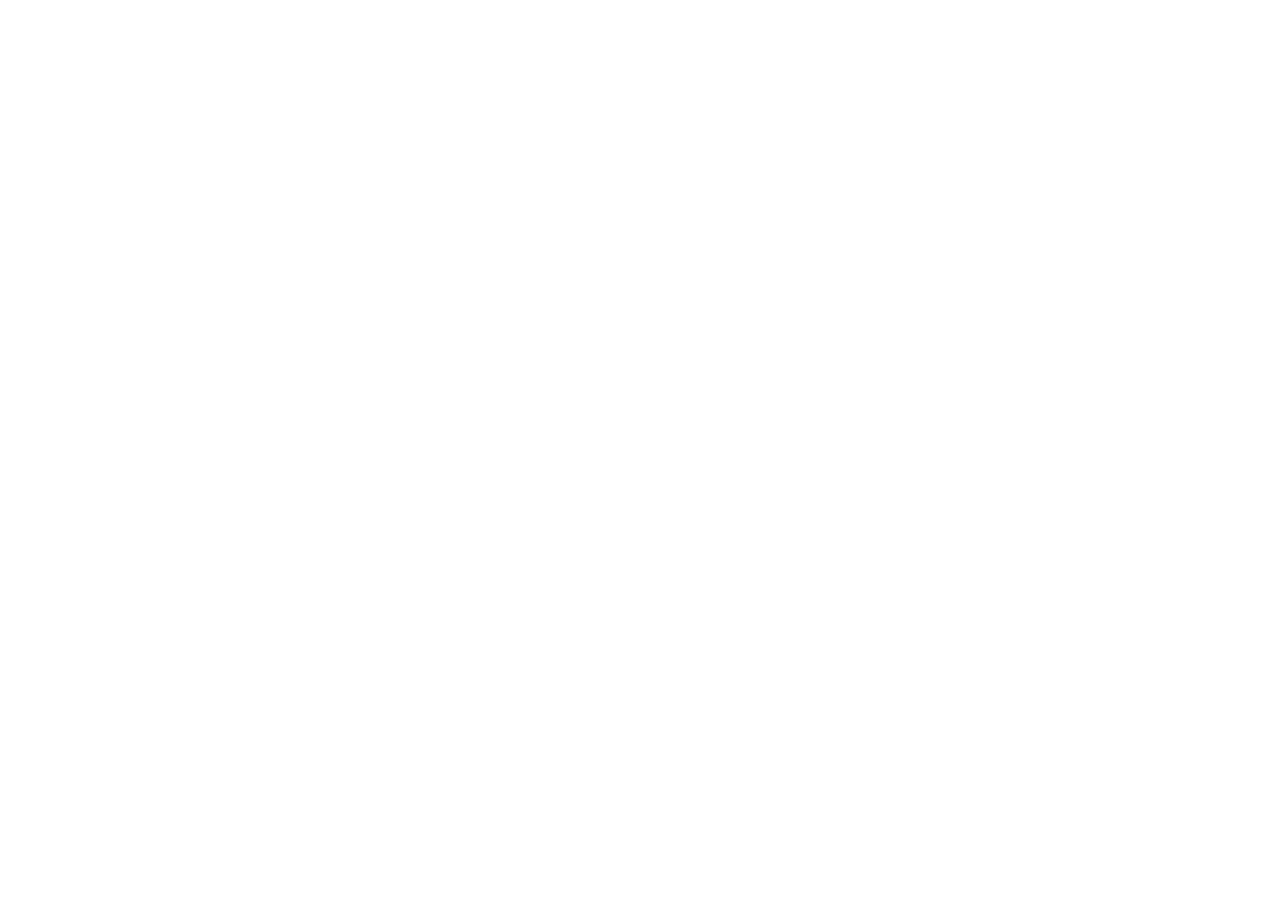
==== index.html @ 9e1faa11 "added index.html file" ====
<!DOCTYPE html>
<html lang="en">
<head>
    <meta charset="UTF-8">
    <meta name="viewport" content="width=device-width, initial-scale=1.0">
    <title>Document</title>
    
    <link rel="stylesheet" href="style.css">
</head>
<body>
    
</body>
</html>
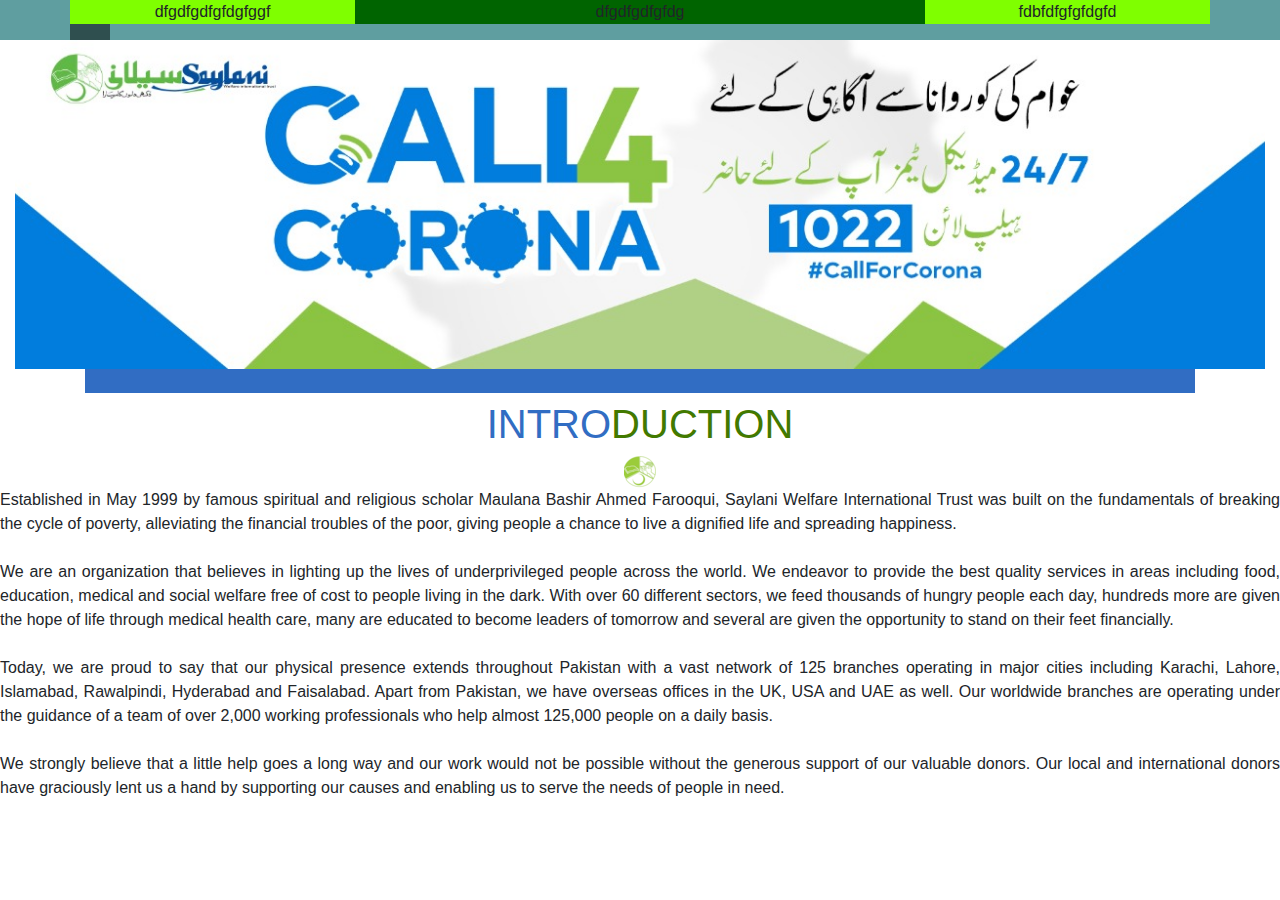
==== commit 749cd7fc: "added the slider and rest of the components" ====
--- a/index.html
+++ b/index.html
@@ -1,13 +1,101 @@
 <!DOCTYPE html>
 <html lang="en">
+
 <head>
     <meta charset="UTF-8">
     <meta name="viewport" content="width=device-width, initial-scale=1.0">
     <title>Document</title>
-    
+    <link rel="stylesheet" href="https://stackpath.bootstrapcdn.com/bootstrap/4.4.1/css/bootstrap.min.css"
+        integrity="sha384-Vkoo8x4CGsO3+Hhxv8T/Q5PaXtkKtu6ug5TOeNV6gBiFeWPGFN9MuhOf23Q9Ifjh" crossorigin="anonymous">
     <link rel="stylesheet" href="style.css">
 </head>
+
 <body>
-    
+    <header>
+        <div class="container">
+            <div class="row">
+                <div class="col-md-3">dfgdfgdfgfdgfggf</div>
+                <div class="col-md-6">dfgdfgdfgfdg</div>
+                <div class="col-md-3">fdbfdfgfgfdgfd</div>
+            </div>
+        </div>
+        <div class="container nav">
+            <nav>
+                <div class="logo"></div>
+                <ul></ul>
+            </nav>
+
+        </div>
+    </header>
+
+    <div class="container-fluid">
+        <img class="slider" src="images/slider/2020-07-041586253345.jpeg" alt="">
+    </div>
+    <div class="container">
+        <marquee behavior="" direction="left"> (News-1 Dated:15-06-2019) PIAICNext Phase Admission in Islamabad And
+            Faisalabad" . </marquee>
+    </div>
+    <div class="container-fluid" style=" background-color: white;">
+        <div class="row ">
+
+            <h1 class="intro">intro<span class="duction">duction</span></h1>
+            <div class="col-12 title-icon">
+                <img src="images/icon/favicon.png" alt="">
+            </div>
+            <div>
+              
+                    <p class="wow fadeInRightBig" style="text-align: justify; visibility: visible;">Established in May
+                        1999 by famous spiritual and religious scholar Maulana Bashir Ahmed Farooqui, Saylani
+                        Welfare International Trust was built on the fundamentals of breaking the cycle of poverty,
+                        alleviating the financial
+                        troubles of the poor, giving people a chance to live a dignified life and spreading happiness.
+                        <br>
+                        <br>
+                        We are an organization that believes in lighting up the lives of underprivileged people across
+                        the world. We
+                        endeavor to provide the best quality services in areas including food, education, medical and
+                        social welfare free
+                        of cost to people living in the dark. With over 60 different sectors, we feed thousands of
+                        hungry people each day,
+                        hundreds more are given the hope of life through medical health care, many are educated to
+                        become leaders of
+                        tomorrow and several are given the opportunity to stand on their feet financially.
+                        <br>
+                        <br>
+                        Today, we are proud to say that our physical presence extends throughout Pakistan with a vast
+                        network of 125
+                        branches operating in major cities including Karachi, Lahore, Islamabad, Rawalpindi, Hyderabad
+                        and
+                        Faisalabad. Apart from Pakistan, we have overseas offices in the UK, USA and UAE as well. Our
+                        worldwide
+                        branches are operating under the guidance of a team of over 2,000 working professionals who help
+                        almost
+                        125,000 people on a daily basis.
+                        <br>
+                        <br>
+                        We strongly believe that a little help goes a long way and our work would not be possible
+                        without the generous
+                        support of our valuable donors. Our local and international donors have graciously lent us a
+                        hand by supporting
+                        our causes and enabling us to serve the needs of people in need.
+
+                    </p>
+            </div>
+        </div>
+    </div>
+    <div class="container-fluid">
+        <div class="row">
+            <div class="col-xs-12 col-sm-6 col-md-3 "></div>
+        </div>
+    </div>
+    <div class="container"></div>
+    <div class="container"></div>
+    <div class="container"></div>
+    <footer>
+        <div class="container"></div>
+        <div class="container"></div>
+    </footer>
+
 </body>
+
 </html>--- a/style.css
+++ b/style.css
@@ -0,0 +1,62 @@
+
+*{
+    text-align: center;
+}
+header{
+    background-color: cadetblue;
+}
+
+
+
+.col-md-3{
+    background-color: chartreuse;
+}
+.col-md-6{
+    background-color: darkgreen;
+}
+nav{
+    background-color: darkslategray;
+}
+
+.slider{
+    width: 100%;
+    height: 100%;
+}
+marquee{
+    background-color: #316DC3;
+}
+
+.intro{
+text-transform: uppercase; 
+color: #316DC3;
+text-align: center;
+
+width: 100%;
+
+}
+.duction{
+color:#427900 !important;
+
+}
+
+
+
+
+::selection {
+    background: #333333;
+    color: #fff;
+    text-shadow: none;
+}
+
+.title-icon::before {
+    content: "";
+    height: 2px;
+    position: absolute;
+    right: 10px;
+    top: 30px;
+   
+    
+    
+
+
+}
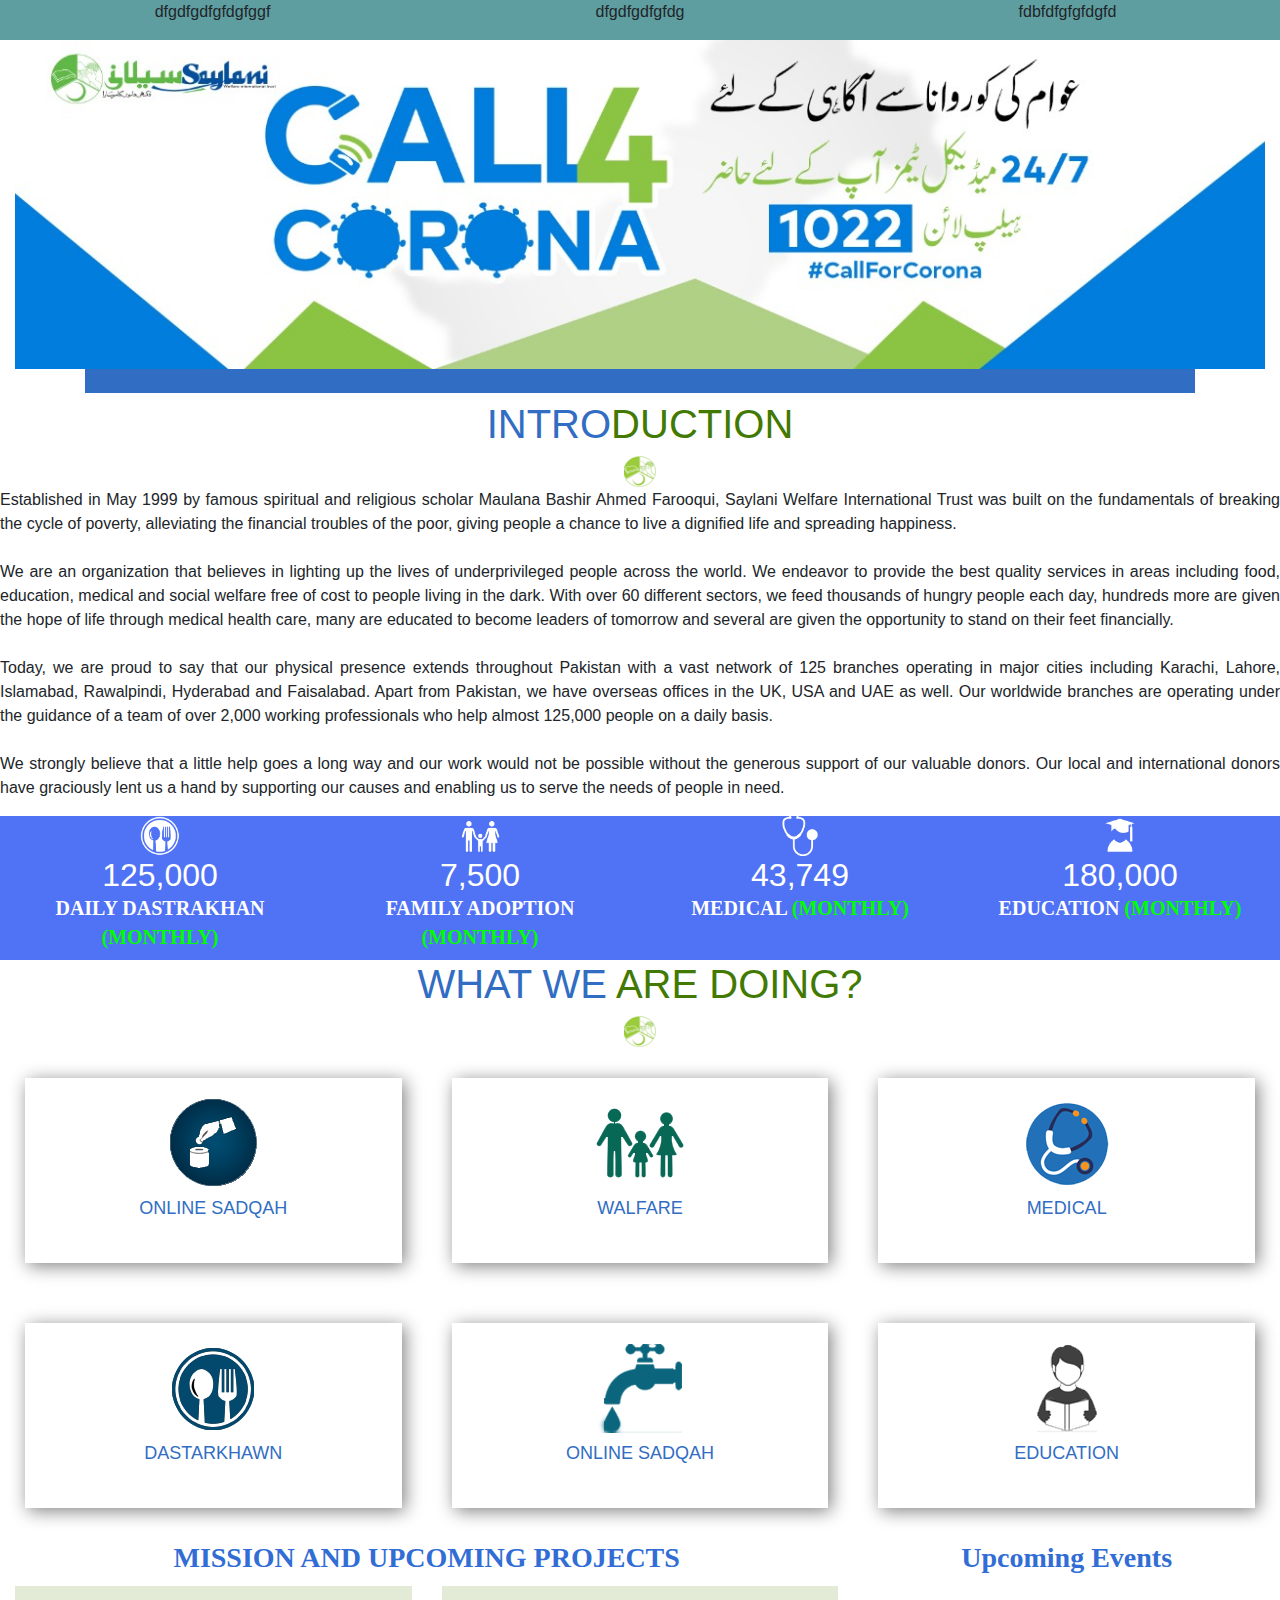
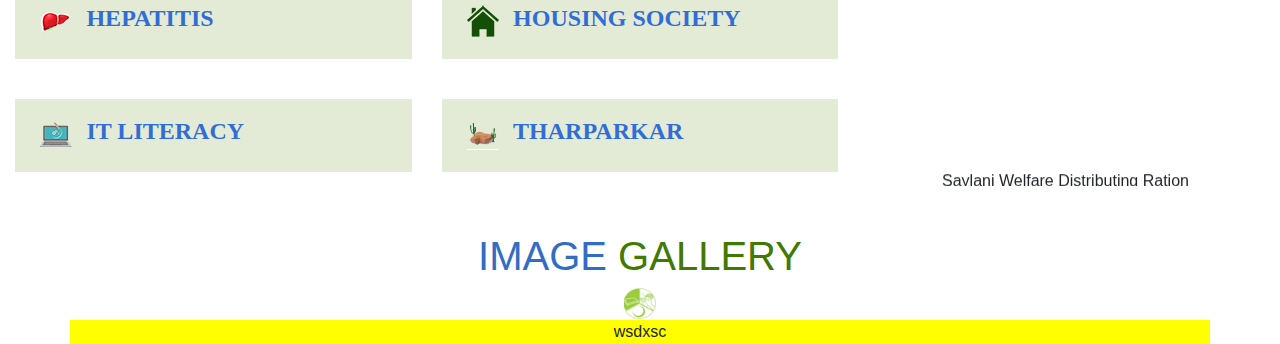
==== commit 2c6f2b80: "upgraded page" ====
--- a/index.html
+++ b/index.html
@@ -43,54 +43,233 @@
                 <img src="images/icon/favicon.png" alt="">
             </div>
             <div>
-              
-                    <p class="wow fadeInRightBig" style="text-align: justify; visibility: visible;">Established in May
-                        1999 by famous spiritual and religious scholar Maulana Bashir Ahmed Farooqui, Saylani
-                        Welfare International Trust was built on the fundamentals of breaking the cycle of poverty,
-                        alleviating the financial
-                        troubles of the poor, giving people a chance to live a dignified life and spreading happiness.
-                        <br>
-                        <br>
-                        We are an organization that believes in lighting up the lives of underprivileged people across
-                        the world. We
-                        endeavor to provide the best quality services in areas including food, education, medical and
-                        social welfare free
-                        of cost to people living in the dark. With over 60 different sectors, we feed thousands of
-                        hungry people each day,
-                        hundreds more are given the hope of life through medical health care, many are educated to
-                        become leaders of
-                        tomorrow and several are given the opportunity to stand on their feet financially.
-                        <br>
-                        <br>
-                        Today, we are proud to say that our physical presence extends throughout Pakistan with a vast
-                        network of 125
-                        branches operating in major cities including Karachi, Lahore, Islamabad, Rawalpindi, Hyderabad
-                        and
-                        Faisalabad. Apart from Pakistan, we have overseas offices in the UK, USA and UAE as well. Our
-                        worldwide
-                        branches are operating under the guidance of a team of over 2,000 working professionals who help
-                        almost
-                        125,000 people on a daily basis.
-                        <br>
-                        <br>
-                        We strongly believe that a little help goes a long way and our work would not be possible
-                        without the generous
-                        support of our valuable donors. Our local and international donors have graciously lent us a
-                        hand by supporting
-                        our causes and enabling us to serve the needs of people in need.
-
-                    </p>
-            </div>
-        </div>
-    </div>
+
+                <p class="wow fadeInRightBig" style="text-align: justify; visibility: visible;">Established in May
+                    1999 by famous spiritual and religious scholar Maulana Bashir Ahmed Farooqui, Saylani
+                    Welfare International Trust was built on the fundamentals of breaking the cycle of poverty,
+                    alleviating the financial
+                    troubles of the poor, giving people a chance to live a dignified life and spreading happiness.
+                    <br>
+                    <br>
+                    We are an organization that believes in lighting up the lives of underprivileged people across
+                    the world. We
+                    endeavor to provide the best quality services in areas including food, education, medical and
+                    social welfare free
+                    of cost to people living in the dark. With over 60 different sectors, we feed thousands of
+                    hungry people each day,
+                    hundreds more are given the hope of life through medical health care, many are educated to
+                    become leaders of
+                    tomorrow and several are given the opportunity to stand on their feet financially.
+                    <br>
+                    <br>
+                    Today, we are proud to say that our physical presence extends throughout Pakistan with a vast
+                    network of 125
+                    branches operating in major cities including Karachi, Lahore, Islamabad, Rawalpindi, Hyderabad
+                    and
+                    Faisalabad. Apart from Pakistan, we have overseas offices in the UK, USA and UAE as well. Our
+                    worldwide
+                    branches are operating under the guidance of a team of over 2,000 working professionals who help
+                    almost
+                    125,000 people on a daily basis.
+                    <br>
+                    <br>
+                    We strongly believe that a little help goes a long way and our work would not be possible
+                    without the generous
+                    support of our valuable donors. Our local and international donors have graciously lent us a
+                    hand by supporting
+                    our causes and enabling us to serve the needs of people in need.
+
+                </p>
+            </div>
+        </div>
+    </div>
+    <div class="container-fluid services">
+
+        <div class="row">
+
+            <div class="col-xs-12 col-sm-6 col-md-3 ">
+                <div>
+                    <img src="images/icon/icon_food_png.png" style="height: 40px;">
+                    <h2 class=" text-white mt-0 mb-0">125,000</h2>
+                    <h5 class="text-white text-uppercase font-weight-600">Daily Dastrakhan<span
+                            class="text-themeout-colored font-weight-600">
+                            <font color="#00FF00">(Monthly)</font>
+                        </span></h5>
+                </div>
+            </div>
+            <div class="col-xs-12 col-sm-6 col-md-3 ">
+                <div>
+                    <img src="images/icon/icon_family_png.png" style="height: 40px;">
+                    <h2 class="text-white font-42 font-weight-500 mt-0 mb-0 ">7,500</h2>
+                    <h5 class="text-white text-uppercase font-weight-600">Family Adoption<span
+                            class="text-themeout-colored font-weight-600">
+                            <font color="#00FF00">(Monthly)</font>
+                        </span></h5>
+                </div>
+            </div>
+
+            <div class="col-xs-12 col-sm-6 col-md-3 ">
+                <div>
+                    <img src="images/icon/icon_medical_png.png" style="height: 40px;">
+                    <h2 class="text-white font-42 font-weight-500 mt-0 mb-0">43,749</h2>
+                    <h5 class="text-white text-uppercase font-weight-600">Medical<span class="font-weight-600">
+                            <font color="#00FF00">(Monthly)</font>
+                        </span></h5>
+                </div>
+            </div>
+            <div class="col-xs-12 col-sm-6 col-md-3 ">
+                <div>
+                    <img src="images/icon/icon_education_png.png" style="height: 40px;">
+                    <h2 class="text-white font-42 font-weight-500 mt-0 mb-0">180,000</h2>
+                    <h5 class="text-white text-uppercase font-weight-600">Education <span class="font-weight-600">
+                            <font color="#00FF00">(Monthly)</font>
+                        </span></h5>
+                </div>
+            </div>
+        </div>
+    </div>
+
+    <div class="container-fluid ">
+        <div class="row ">
+            <div class="col-md-12 col-md-offset-1">
+                <h1 class="intro">what we<span class="duction"> are doing?</span></h1>
+                <div class="col-12 title-icon">
+                    <img src="images/icon/favicon.png" alt="">
+                </div>
+            </div>
+        </div>
+
+        <div class="section-content">
+            <div class="row ">
+                <div class="col-xs-12 col-sm-6 col-md-4 col-lg-4 ">
+                    <div class="cards ">
+                        <img src="images/icon/onlinesadqah.png" alt="">
+                        <h1 class=" text-uppercase font-weight-500 ">online sadqah</h1>
+                    </div>
+                </div>
+                <div class="col-xs-12 col-sm-6 col-md-4 col-lg-4 ">
+                    <div class="cards ">
+                        <img src="images/icon/welfare.png" alt="">
+                        <h1 class=" text-uppercase font-weight-500 ">walfare</h1>
+                    </div>
+                </div>
+                <div class="col-xs-12 col-sm-6 col-md-4 col-lg-4 ">
+                    <div class="cards ">
+                        <img src="images/icon/medical.png" alt="">
+                        <h1 class=" text-uppercase font-weight-500 ">medical</h1>
+                    </div>
+                </div>
+                <div class="col-xs-12 col-sm-6 col-md-4 col-lg-4 ">
+                    <div class="cards ">
+                        <img src="images/icon/Dastarkhwan.png" alt="">
+                        <h1 class=" text-uppercase font-weight-500 ">dastarkhawn</h1>
+                    </div>
+                </div>
+                <div class="col-xs-12 col-sm-6 col-md-4 col-lg-4 ">
+                    <div class="cards ">
+                        <img src="images/icon/ROPLANT.png" alt="">
+                        <h1 class=" text-uppercase font-weight-500 ">online sadqah</h1>
+                    </div>
+                </div>
+                <div class="col-xs-12 col-sm-6 col-md-4 col-lg-4 ">
+                    <div class="cards ">
+                        <img src="images/icon/education.png" alt="">
+                        <h1 class=" text-uppercase font-weight-500 ">education</h1>
+                    </div>
+                </div>
+
+            </div>
+        </div>
+
+
+
+    </div>
+
     <div class="container-fluid">
         <div class="row">
-            <div class="col-xs-12 col-sm-6 col-md-3 "></div>
-        </div>
-    </div>
-    <div class="container"></div>
-    <div class="container"></div>
-    <div class="container"></div>
+            <div class="col-md-8">
+                <h3 class="line-bottom mt-0">MISSION AND UPCOMING PROJECTS</h3>
+                <div class="row">
+                    <div class="col-xs-12 col-sm-6 col-md-6 ">
+                        <div class="mission">
+                            <a href="#">
+                                <img src="images/icon/Hepatitis.png" alt=""></a>
+                            <div class="media">
+                                <h4>Hepatitis</h4>
+                            </div>
+                        </div>
+                    </div>
+                    <div class="col-xs-12 col-sm-6 col-md-6 ">
+                        <div class="mission">
+
+                            <a href="#">
+                                <img src="images/icon/housing.png" alt=""></a>
+                            <div class="media">
+                                <h4>housing Society</h4>
+                            </div>
+
+
+                        </div>
+                    </div>
+                    <div class="col-xs-12 col-sm-6 col-md-6 ">
+
+                        <div class="mission">
+                            <a href="#">
+                                <img src="images/icon/IT.png" alt=""></a>
+                            <div class="media">
+                                <h4>it literacy</h4>
+                            </div>
+
+                        </div>
+                    </div>
+                    <div class="col-xs-12 col-sm-6 col-md-6 ">
+                        <div class="mission">
+                            <a href="#">
+                                <img src="images/icon/tharparkar.png" alt=""></a>
+                            <div class="media">
+                                <h4>tharparkar</h4>
+                            </div>
+
+                        </div>
+                    </div>
+                </div>
+            </div>
+            <div class="col-md-4 event">
+                <h3 class="line-bottom mt-0">Upcoming Events</h3>
+                <p>
+                    <marquee direction="up" width="250" height="200" scrollamount="2">
+                        Saylani Welfare Distributing Ration &amp; Clothes to affected people of Balochistan More Details
+                        <br><br>
+                        Entry Test Accouncement (Graphic Designing &amp; Video Editing/Animation Course) On Sunday 3rd
+                        March 2019 @ 11:00Am Vanue: 4rh Floor, Saylani Welfare International Trust HeadOffice
+                        Bahadurabad .More Details< <br><br>
+                            Dr Jamil Ahmed (Additional Inspector General of Police) &amp; Atiqmir Visit Saylani Welfare
+                            International Trust, Saylani Mass I.T. Training .More Details <br><br>
+                            PIAIC Entrance Exam Merit Ranking List Announced.More Details <br><br> President of Pakistan
+                            (Dr. Arif Alvi) Visited Saylani Welfare International Trust HeadOffice Karachi.More Details
+                    </marquee>
+                </p>
+
+            </div>
+        </div>
+    </div>
+    <div class="container">
+<div class="row">
+    <h1 class="intro">image<span class="duction"> gallery</span></h1>
+    <div class="col-12 title-icon">
+        <img src="images/icon/favicon.png" alt="">
+    </div>
+
+</div>
+<div class="row">
+    <div class="col-md-12 gallery" >wsdxsc</div>
+    <div class="col-md-12 gallery"></div>
+    <div class="col-md-12 gallery"></div>
+    <div class="col-md-12 gallery"></div>
+    <div class="col-md-12 gallery"></div>
+</div>
+
+    </div>
     <footer>
         <div class="container"></div>
         <div class="container"></div>
--- a/style.css
+++ b/style.css
@@ -1,19 +1,27 @@
 
 *{
     text-align: center;
+    margin: 0px;
+    padding: 0px;
 }
 header{
     background-color: cadetblue;
 }
 
+h3, h4, h5, h6, .h3, .h4, .h5, .h6 {
+    /* font-family: 'Playfair Display', serif; */
+    font-family: 'Merriweather', serif;
+    font-weight: 600;
+    line-height: 1.42857143;
+    color: #316DD5;
+}
 
-
-.col-md-3{
+/* .col-md-3{
     background-color: chartreuse;
 }
 .col-md-6{
     background-color: darkgreen;
-}
+} */
 nav{
     background-color: darkslategray;
 }
@@ -60,3 +68,68 @@
 
 
 }
+
+.services{
+background-color: rgba(36, 79, 242, 0.8) !important;
+
+}
+
+.cards {
+
+  
+    height: 185px;
+    padding: 0px 15px;
+    margin: 30px 10px 30px;
+    box-shadow: 3px 3px 17px gray;
+
+
+}
+.cards img{
+    margin-top: 20px;
+}
+.cards h1{
+    margin-top: 10px;
+   color: #316DC3;
+   font-size: 18px;
+   font-family: Arial, Helvetica, sans-serif;
+}
+section{
+    margin: 50px;
+    text-align: center;
+width: 100%;
+}
+.mission{
+    text-align: left;
+    margin: 0px 0px 40px;
+    background-color: rgb(227, 235, 215);
+    height: 73px;
+    padding: 15px 15px;
+}
+.mission a{
+margin: 0px 10px 100px;
+padding: 0px 0px 10px;
+}
+.event{
+text-align: left;
+    
+    background-color: white !important;
+    height: 294px;
+    padding: 0px 15px;
+}
+.event marquee{
+    background-color: white !important;
+    text-align: left;
+}
+.media{
+    display: inline;
+}
+.media h4{
+    display: inline;
+    text-transform: uppercase;
+}
+.gallery{
+    width: 20%;
+    height: 100%;
+    background-color: yellow;
+    
+}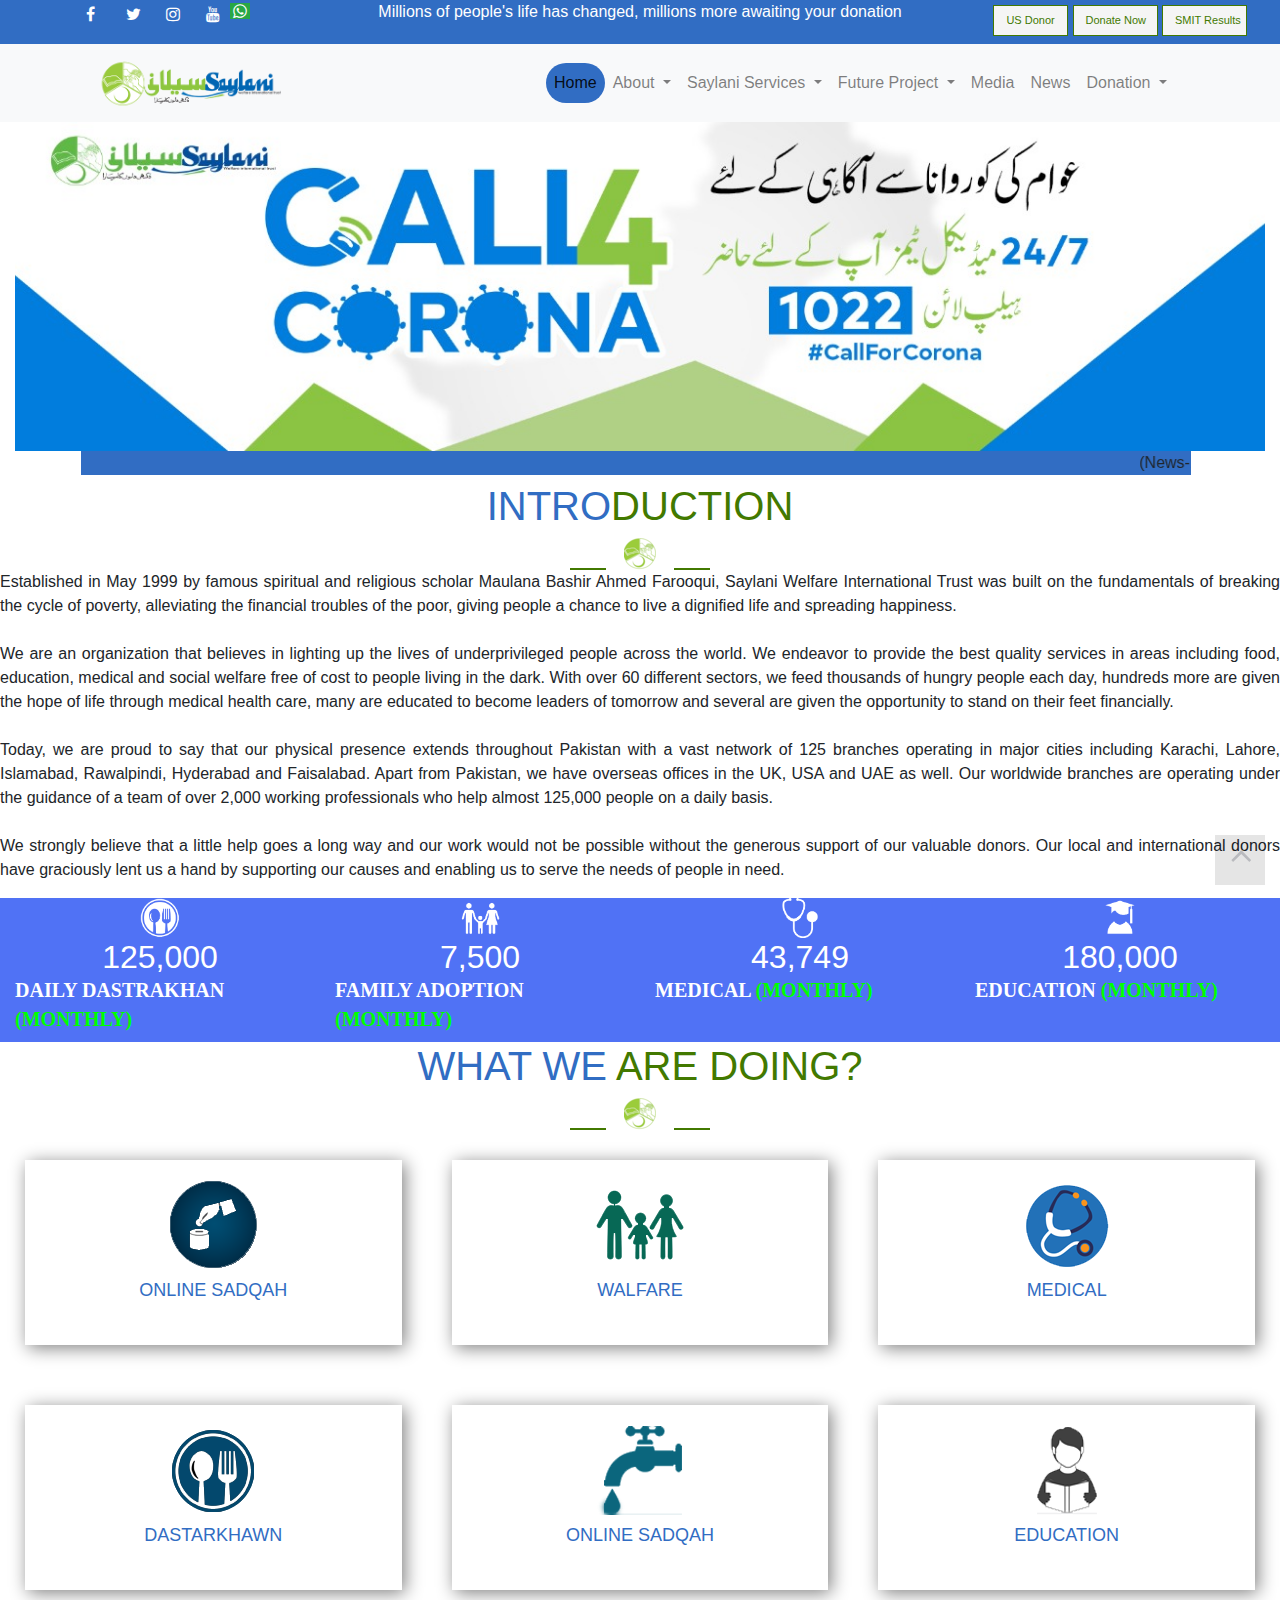
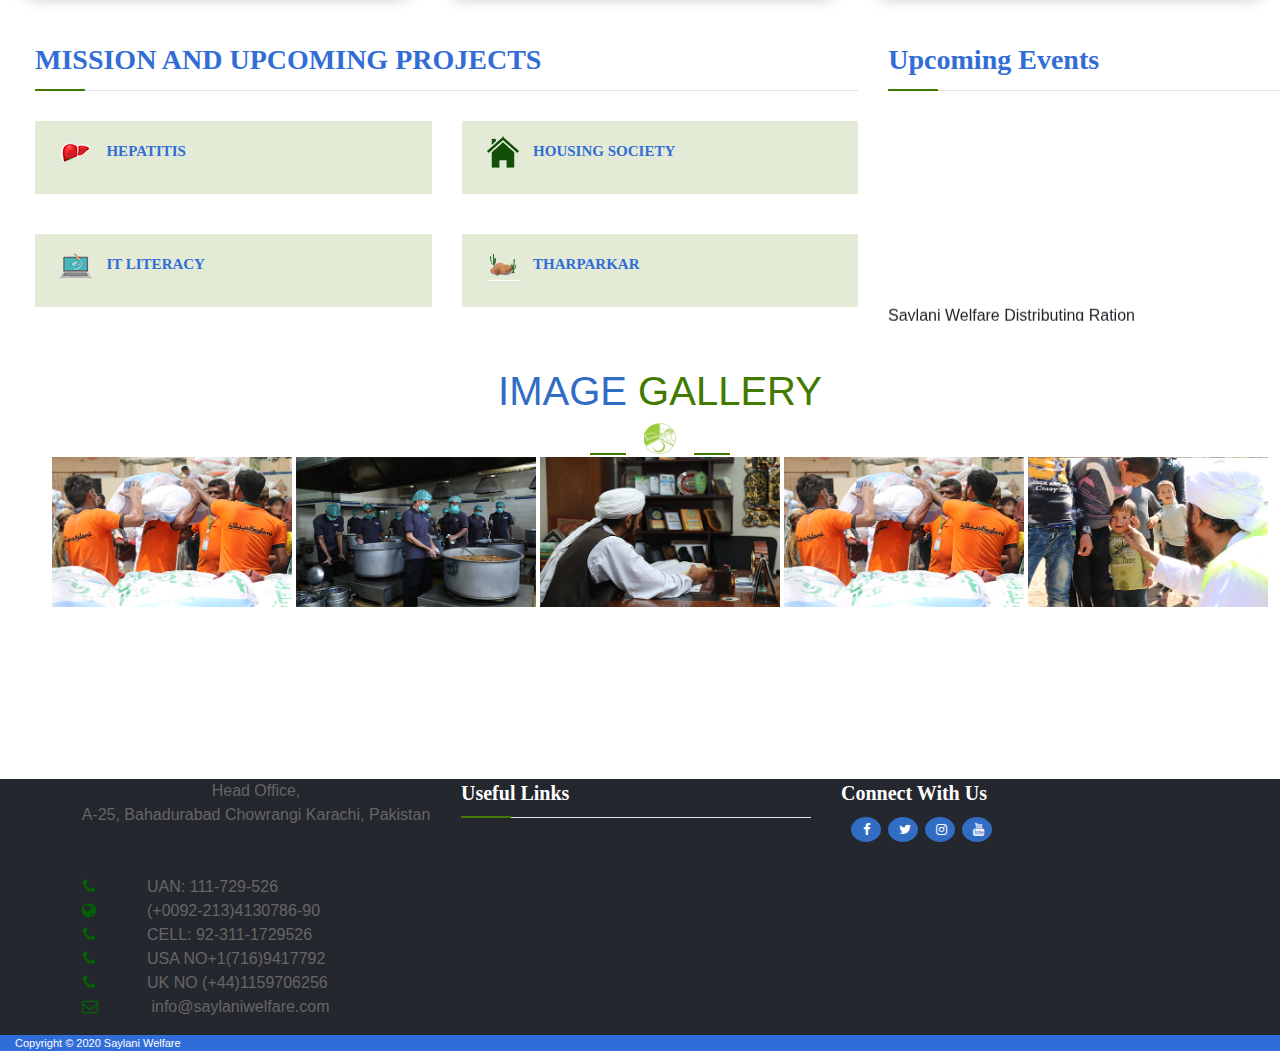
==== commit ef727040: "completed site" ====
--- a/index.html
+++ b/index.html
@@ -7,24 +7,197 @@
     <title>Document</title>
     <link rel="stylesheet" href="https://stackpath.bootstrapcdn.com/bootstrap/4.4.1/css/bootstrap.min.css"
         integrity="sha384-Vkoo8x4CGsO3+Hhxv8T/Q5PaXtkKtu6ug5TOeNV6gBiFeWPGFN9MuhOf23Q9Ifjh" crossorigin="anonymous">
+
+    <link rel="stylesheet" href="https://cdnjs.cloudflare.com/ajax/libs/font-awesome/4.7.0/css/font-awesome.min.css">
     <link rel="stylesheet" href="style.css">
 </head>
 
 <body>
     <header>
-        <div class="container">
-            <div class="row">
-                <div class="col-md-3">dfgdfgdfgfdgfggf</div>
-                <div class="col-md-6">dfgdfgdfgfdg</div>
-                <div class="col-md-3">fdbfdfgfgfdgfd</div>
-            </div>
-        </div>
-        <div class="container nav">
-            <nav>
-                <div class="logo"></div>
-                <ul></ul>
-            </nav>
-
+        <div class="header_top sm-text-center">
+            <div class="container-fluid">
+                <div class="row">
+                    <div class="col-md-3  wid">
+                        <div class="widget no-border m-0">
+                            <ul class="hd">
+                                <li><a href="#" class="fa fa-facebook" target="_blank"></a></li>
+                                <li><a href="#" class="fa fa-twitter" target="_blank"></a></li>
+                                <li><a href="#" class="fa fa-instagram" target="_blank"></a></li>
+                                <li><a href="#" class="fa fa-youtube" target="_blank"></a></li>
+                                <li><a href="#" class="fa fa-whatsapp" target="_blank"></a></li>
+                            </ul>
+                        </div>
+                    </div>
+                    <div class="col-md-6 wid">
+                        <span style="color: white;"> Millions of people's life has changed, millions more awaiting your
+                            donation</span>
+
+                    </div>
+                    <div class="col-md-3 wid">
+                        <div class="mt-sm-10 mb-sm-10 no-border m-0">
+                            <button type="button" class="btn btn-outline-successs btns">US Donor</button>
+                            <button type="button" class="btn btn-outline-successs">Donate Now</button>
+                            <button type="button" class="btn btn-outline-successs">SMIT Results</button>
+
+                        </div>
+                    </div>
+                </div>
+            </div>
+        </div>
+        <div class="header_bottom">
+
+
+            <div class="container">
+
+                <nav class="navbar navbar-expand-lg navbar-light bg-light">
+                    <a class="navbar-brand" href="#"><img src="images/gallery/Saylani-logo.png" alt=""></a>
+
+                    <button class="navbar-toggler" type="button" data-toggle="collapse"
+                        data-target="#navbarSupportedContent" aria-controls="navbarSupportedContent"
+                        aria-expanded="false" aria-label="Toggle navigation">
+                        <span class="navbar-toggler-icon"></span>
+                    </button>
+
+                    <div class="collapse navbar-collapse manuopt" id="navbarSupportedContent">
+                        <ul class="navbar-nav manu-bar ">
+                            <li class="nav-item active">
+                                <a class="nav-link" href="#">Home</span></a>
+                            </li>
+                            <li class="nav-item">
+                                <a class="nav-link dropdown-toggle" href="#" id="navbarDropdown" role="button"
+                                    data-toggle="dropdown" aria-haspopup="true" aria-expanded="false">
+                                    About
+                                </a>
+                                <div class="sub-manu-1">
+                                    <ul>
+                                        <li><a class="dropdown-item" href="#">Introduction</a></li>
+                                        <li><a class="dropdown-item" href="#">Chairman Message</a></li>
+                                        <li><a class="dropdown-item" href="#">Saylani Annaul Report</a></li>
+                                    </ul>
+
+                                </div>
+                            </li>
+                            <li class="nav-item">
+
+                                <a class="nav-link dropdown-toggle" href="#" id="navbarDropdown" role="button"
+                                    data-toggle="dropdown" aria-haspopup="true" aria-expanded="false">
+                                    Saylani Services
+                                </a>
+                                <div class="sub-manu-1">
+                                    <ul>
+                                        <li class="hoverthis"><a class="dropdown-item " href="#">Education<i
+                                                    class="fa fa-angle-right"></i></a>
+                                            <div class="sub-manu-l2">
+                                                <ul>
+                                                    <li class="hoverthis3"><a class="dropdown-item " href="#">Saylani
+                                                            Mass Training<i class="fa fa-angle-right"></i></a>
+                                                        <div class="sub-manu-l3">
+                                                            <ul>
+                                                                <li><a class="dropdown-item " href="#">SMIT Programs</a>
+                                                                </li>
+                                                                <li><a class="dropdown-item " href="#">Faculty</a></li>
+                                                                <li><a class="dropdown-item " href="#">Result</a></li>
+                                                                <li><a class="dropdown-item " href="#">Entry Test
+                                                                        Schedule</a></li>
+
+                                                            </ul>
+
+                                                        </div>
+                                                    </li>
+                                                    <li><a class="dropdown-item " href="#">Saylani Incubator</a></li>
+                                                    <li><a class="dropdown-item " href="#">Green House</a></li>
+                                                </ul>
+
+                                            </div>
+
+                                        </li>
+                                        <li class="hoverthis"><a class="dropdown-item" href="#">Medical<i
+                                                    class="fa fa-angle-right"></i></a>
+
+                                            <div class="sub-manu-l2">
+                                                <ul>
+                                                    <li><a class="dropdown-item " href="#">Saylani Blood Bank and
+                                                            thalasmia center</a></li>
+                                                    <li><a class="dropdown-item " href="#">Saylani Clinic/Hospital</a>
+                                                    </li>
+                                                    <li><a class="dropdown-item " href="#">Medial Internship Form</a>
+                                                    </li>
+                                                </ul>
+
+                                            </div>
+
+                                        </li>
+                                        <li class="hoverthis"><a class="dropdown-item" href="#">Walfare<i
+                                                    class="fa fa-angle-right"></i></a>
+                                            <div class="sub-manu-l2">
+                                                <ul>
+                                                    <li><a class="dropdown-item " href="#">Family Adoption</a></li>
+                                                    <li><a class="dropdown-item " href="#">Wedding Help</a></li>
+
+                                                </ul>
+
+                                            </div>
+                                        </li>
+                                        <li><a class="dropdown-item" href="#">Hajj Application Form</a></li>
+                                        <li><a class="dropdown-item" href="#">Saylani Dastarkhawn</a></li>
+                                        <li><a class="dropdown-item" href="#">Saylani RO Plant</a></li>
+                                    </ul>
+
+                                </div>
+                            </li>
+                            <li class="nav-item ">
+                                <a class="nav-link dropdown-toggle" href="#" id="navbarDropdown" role="button"
+                                    data-toggle="dropdown" aria-haspopup="true" aria-expanded="false">
+                                    Future Project
+                                </a>
+                                <div class="sub-manu-1">
+                                    <ul>
+                                        <li><a class="dropdown-item" href="#">Saylani University</a></li>
+                                        <li><a class="dropdown-item" href="#">Saylani City</a></li>
+
+                                    </ul>
+
+                                </div>
+                            </li>
+                            <li class="nav-item">
+                                <a class="nav-link " href="#">Media</a>
+                            </li>
+                            <li class="nav-item">
+                                <a class="nav-link" href="#">News</a>
+                            </li>
+                            <li class="nav-item">
+
+                                <a class="nav-link dropdown-toggle" href="#" id="navbarDropdown" role="button"
+                                    data-toggle="dropdown" aria-haspopup="true" aria-expanded="false">
+                                    Donation
+                                </a>
+                                <div class="sub-manu-1">
+                                    <ul>
+                                        <li><a class="dropdown-item" href="#">Bank Details</a></li>
+                                        <li><a class="dropdown-item" href="#">Sadqa</a></li>
+                                        <li><a class="dropdown-item" href="#">Aqiqa</a></li>
+                                        <li><a class="dropdown-item" href="#">Other Donations</a></li>
+                                        <li><a class="dropdown-item" href="#">Corona Effecties</a></li>
+                                        <li class="hoverthis hoverthis2"><a class="dropdown-item" href="#">Ramzan-2020<i
+                                                    class="fa fa-angle-right"></i></a>
+                                            <div class="sub-manu-l2">
+                                                <ul>
+                                                    <li><a class="dropdown-item " href="#">For Saudi Donation</a></li>
+
+
+                                                </ul>
+
+                                            </div>
+                                        </li>
+                                    </ul>
+
+                                </div>
+                            </li>
+                        </ul>
+
+                    </div>
+                </nav>
+            </div>
         </div>
     </header>
 
@@ -133,7 +306,7 @@
         <div class="row ">
             <div class="col-md-12 col-md-offset-1">
                 <h1 class="intro">what we<span class="duction"> are doing?</span></h1>
-                <div class="col-12 title-icon">
+                <div class=" title-icon ">
                     <img src="images/icon/favicon.png" alt="">
                 </div>
             </div>
@@ -184,97 +357,194 @@
 
 
     </div>
-
-    <div class="container-fluid">
-        <div class="row">
-            <div class="col-md-8">
-                <h3 class="line-bottom mt-0">MISSION AND UPCOMING PROJECTS</h3>
-                <div class="row">
-                    <div class="col-xs-12 col-sm-6 col-md-6 ">
-                        <div class="mission">
-                            <a href="#">
-                                <img src="images/icon/Hepatitis.png" alt=""></a>
-                            <div class="media">
-                                <h4>Hepatitis</h4>
+    <section>
+        <div class="container-fluid">
+            <div class="row">
+                <div class="col-md-8">
+                    <h3 class=" line-bottom border-bottom mt-0">MISSION AND UPCOMING PROJECTS</h3>
+                    <div class="row">
+                        <div class="col-xs-12 col-sm-6 col-md-6 ">
+                            <div class="mission">
+                                <a href="#">
+                                    <img src="images/icon/Hepatitis.png" alt=""></a>
+                                <div class="media">
+                                    <h4>Hepatitis</h4>
+                                </div>
                             </div>
                         </div>
-                    </div>
-                    <div class="col-xs-12 col-sm-6 col-md-6 ">
-                        <div class="mission">
-
-                            <a href="#">
-                                <img src="images/icon/housing.png" alt=""></a>
-                            <div class="media">
-                                <h4>housing Society</h4>
+                        <div class="col-xs-12 col-sm-6 col-md-6 ">
+                            <div class="mission">
+
+                                <a href="#">
+                                    <img src="images/icon/housing.png" alt=""></a>
+                                <div class="media">
+                                    <h4>housing Society</h4>
+                                </div>
+
+
                             </div>
-
-
                         </div>
-                    </div>
-                    <div class="col-xs-12 col-sm-6 col-md-6 ">
-
-                        <div class="mission">
-                            <a href="#">
-                                <img src="images/icon/IT.png" alt=""></a>
-                            <div class="media">
-                                <h4>it literacy</h4>
+                        <div class="col-xs-12 col-sm-6 col-md-6 ">
+
+                            <div class="mission">
+                                <a href="#">
+                                    <img src="images/icon/IT.png" alt=""></a>
+                                <div class="media">
+                                    <h4>it literacy</h4>
+                                </div>
+
                             </div>
-
                         </div>
-                    </div>
-                    <div class="col-xs-12 col-sm-6 col-md-6 ">
-                        <div class="mission">
-                            <a href="#">
-                                <img src="images/icon/tharparkar.png" alt=""></a>
-                            <div class="media">
-                                <h4>tharparkar</h4>
+                        <div class="col-xs-12 col-sm-6 col-md-6 ">
+                            <div class="mission">
+                                <a href="#">
+                                    <img src="images/icon/tharparkar.png" alt=""></a>
+                                <div class="media">
+                                    <h4>tharparkar</h4>
+                                </div>
+
                             </div>
-
                         </div>
                     </div>
                 </div>
-            </div>
-            <div class="col-md-4 event">
-                <h3 class="line-bottom mt-0">Upcoming Events</h3>
-                <p>
-                    <marquee direction="up" width="250" height="200" scrollamount="2">
-                        Saylani Welfare Distributing Ration &amp; Clothes to affected people of Balochistan More Details
-                        <br><br>
-                        Entry Test Accouncement (Graphic Designing &amp; Video Editing/Animation Course) On Sunday 3rd
-                        March 2019 @ 11:00Am Vanue: 4rh Floor, Saylani Welfare International Trust HeadOffice
-                        Bahadurabad .More Details< <br><br>
-                            Dr Jamil Ahmed (Additional Inspector General of Police) &amp; Atiqmir Visit Saylani Welfare
-                            International Trust, Saylani Mass I.T. Training .More Details <br><br>
-                            PIAIC Entrance Exam Merit Ranking List Announced.More Details <br><br> President of Pakistan
-                            (Dr. Arif Alvi) Visited Saylani Welfare International Trust HeadOffice Karachi.More Details
-                    </marquee>
-                </p>
-
-            </div>
-        </div>
-    </div>
-    <div class="container">
-<div class="row">
-    <h1 class="intro">image<span class="duction"> gallery</span></h1>
-    <div class="col-12 title-icon">
-        <img src="images/icon/favicon.png" alt="">
-    </div>
-
-</div>
-<div class="row">
-    <div class="col-md-12 gallery" >wsdxsc</div>
-    <div class="col-md-12 gallery"></div>
-    <div class="col-md-12 gallery"></div>
-    <div class="col-md-12 gallery"></div>
-    <div class="col-md-12 gallery"></div>
-</div>
-
-    </div>
-    <footer>
-        <div class="container"></div>
-        <div class="container"></div>
+                <div class="col-md-4 event">
+                    <h3 class="line-bottom border-bottom mt-0">Upcoming Events</h3>
+                    <p>
+                        <marquee direction="up" width="250" height="200" scrollamount="2">
+                            Saylani Welfare Distributing Ration &amp; Clothes to affected people of Balochistan More
+                            Details
+                            <br><br>
+                            Entry Test Accouncement (Graphic Designing &amp; Video Editing/Animation Course) On Sunday
+                            3rd
+                            March 2019 @ 11:00Am Vanue: 4rh Floor, Saylani Welfare International Trust HeadOffice
+                            Bahadurabad .More Details< <br><br>
+                                Dr Jamil Ahmed (Additional Inspector General of Police) &amp; Atiqmir Visit Saylani
+                                Welfare
+                                International Trust, Saylani Mass I.T. Training .More Details <br><br>
+                                PIAIC Entrance Exam Merit Ranking List Announced.More Details <br><br> President of
+                                Pakistan
+                                (Dr. Arif Alvi) Visited Saylani Welfare International Trust HeadOffice Karachi.More
+                                Details
+                        </marquee>
+                    </p>
+
+                </div>
+            </div>
+        </div>
+    </section>
+
+    <section>
+        <div class="container-fluid">
+            <div class="row">
+                <h1 class="intro">image<span class="duction"> gallery</span></h1>
+                <div class="col-12 title-icon">
+                    <img src="images/icon/favicon.png" alt="">
+                </div>
+
+            </div>
+            <div class=" flx">
+                <!-- <div class=" col-md-12 col-lg-12 ">
+
+                    <div class="flx">
+                        <div class="chk "></div>
+                        <div class="chk ">fdf</div>
+                        <div class="chk ">fdf</div>
+                        <div class="chk ">fdf</div>
+                        <div class="chk ">fdf</div>
+                    </div> 
+                </div> -->
+                <div class=" chk" style="display: none;"></div>
+                <div class=" chk">
+                    <img src="images/gallery/rashan2.jpg" alt="">
+                </div>
+                <div class=" chk">
+
+                    <img src="images/gallery/food.jpg" alt="">
+                </div>
+                <div class=" chk">
+                    <img src="images/gallery/hazrat.jpg" alt="">
+                </div>
+                <div class=" chk">
+                    <img src="images/gallery/rashan2.jpg" alt="">
+                </div>
+                <div class=" chk">
+                    <img src="images/gallery/hazrat2.jpg" alt="">
+                </div>
+
+            </div>
+
+        </div>
+
+    </section>
+    <footer class="">
+        <div class="container pt-70 pb-40">
+            <div class="row ">
+                <div class="col-md-4 col-sm-6 ">
+                    <div>
+                        <p>Head Office,
+                            <br> A-25, Bahadurabad Chowrangi
+                            Karachi, Pakistan </p>
+                        <ul class="list-inline mt-5">
+                            <li class="m-0 pl-10 pr-10"> <i class="fa fa-phone text-theme-colored mr-5"></i>UAN:
+                                111-729-526
+                            </li>
+                            <li class="m-0 pl-10 pr-10"> <i
+                                    class="fa fa-globe text-theme-colored mr-5"></i>(+0092-213)4130786-90</li>
+                            <li class="m-0 pl-10 pr-10"> <i class="fa fa-phone text-theme-colored mr-5"></i>CELL:
+                                92-311-1729526
+                            </li>
+                            <li class="m-0 pl-10 pr-10"> <i class="fa fa-phone text-theme-colored mr-5"></i>USA
+                                NO+1(716)9417792 </li>
+                            <li class="m-0 pl-10 pr-10"> <i class="fa fa-phone text-theme-colored mr-5"></i>UK NO
+                                (+44)1159706256 </li>
+                            <li class="m-0 pl-10 pr-10"> <i class="fa fa-envelope-o text-theme-colored mr-5"></i>
+                                info@saylaniwelfare.com</li>
+                        </ul>
+                    </div>
+                </div>
+                <div class="col-md-4 col-sm-6 ulinks">
+
+                    <h5 class="widget-title line-bottom border-bottom mt-0">Useful Links</h5>
+
+
+
+                </div>
+
+
+
+                <div class="col-md-4 col-sm-6 social">
+                    <h5 class="widget-title mb-10 text-white">Connect With Us</h5>
+                    <ul class="icn">
+                        <li class=" "><a href="https://www.facebook.com/pg/saylaniwelfare" target="_blank"><i
+                                    class="fa fa-facebook "></i></a></li>
+                        <li class="m-0 pl-10 pr-10"><a href="https://twitter.com/OfficialSwit" target="_blank"><i
+                                    class="fa fa-twitter "></i></a>
+                        </li>
+                        <li class="m-0 pl-10 pr-10"><a href="https://www.instagram.com/saylaniwelfare/"
+                                target="_blank"><i class="fa fa-instagram text-white "></i></a></li>
+                        <li class="m-0 pl-10 pr-10"><a href="https://www.youtube.com/c/SaylaniWelfareTrustOfficialPage"
+                                target="_blank"><i class="fa fa-youtube text-white"></i></a></li>
+
+                    </ul>
+                </div>
+
+            </div>
+
+        </div>
+
+
+        <div class="container-fluid  pt-15 pb-10">
+            <div class="row copyright">
+                <div class="col-md-6">
+                    <p class="text-black-777  font-11  m-0" style="color:white; font-family: sans-serif; font-size: 11px; font-weight: 200;">Copyright © 2020 Saylani Welfare
+                    </p>
+                </div>
+
+            </div>
+        </div>
+
     </footer>
-
+    <a class="scrollToTop " href="# " style="display: block;"><i class="fa fa-angle-up "></i></a>
 </body>
 
 </html>--- a/style.css
+++ b/style.css
@@ -1,11 +1,20 @@
 
-*{
+body{
     text-align: center;
-    margin: 0px;
-    padding: 0px;
+    margin: 0px !important;
+    padding: 0px !important;
 }
 header{
-    background-color: cadetblue;
+    background-color: #316DC3;
+}
+.container{
+    margin: 0px 66px !important;
+}
+
+.header-nav{
+
+    max-width: 2172px;
+    height: 70px;
 }
 
 h3, h4, h5, h6, .h3, .h4, .h5, .h6 {
@@ -14,6 +23,7 @@
     font-weight: 600;
     line-height: 1.42857143;
     color: #316DD5;
+    text-align: left;
 }
 
 /* .col-md-3{
@@ -94,7 +104,8 @@
    font-family: Arial, Helvetica, sans-serif;
 }
 section{
-    margin: 50px;
+    margin: 20px;
+    position: relative;
     text-align: center;
 width: 100%;
 }
@@ -126,10 +137,462 @@
 .media h4{
     display: inline;
     text-transform: uppercase;
-}
-.gallery{
-    width: 20%;
-    height: 100%;
-    background-color: yellow;
-    
-}+    font-size: 15px;
+}
+
+
+.flx {
+    display: flex;
+    flex-wrap: wrap;
+    padding: 0px;
+    justify-content: center;
+    /* margin: 0px 80px; */
+}
+
+.chk {
+
+    height: 300px;
+    background-color: rgb(255, 255, 255);
+    border-radius: 10px;
+   margin: auto;
+    padding: auto;
+    text-align: left;
+    
+}
+
+.chk img {
+    width: 100%;
+    height: 50%;
+
+}
+
+
+ @media only screen and (min-width: 481px) {
+    .flx {
+        justify-content:left;
+       
+    }
+    .chk {
+        max-width: 50%;
+    }
+
+    .chk img {
+
+        height: 100%;
+
+    }
+}
+
+@media only screen and (min-width: 770px) {
+    .flx {
+        justify-content:center;
+       
+    }
+    .chk {
+        width: 240px;
+        margin: 2px;
+    }
+
+    .chk img {
+
+        height: 50%;
+
+    }
+}
+  @media only screen and (max-width: 480px) {
+
+    .flx {
+        justify-content:left;
+        margin: 0px;
+    }
+
+ .chk {
+        max-width: 100%;
+    }
+    .chk img {
+        width: 100%;
+        height: 100%;
+
+    }
+} 
+
+footer {
+    background-color: rgb(37, 39, 46);
+    color: #666666;
+    
+
+}
+footer .copyright{
+    background-color: #316DD9;
+}
+footer .copyright p{
+    text-align: left;
+}
+
+.footer_top{
+    text-align: left !important;
+    margin: 0px 15px;
+}
+
+
+.list-inline{
+    text-align: left;
+}
+
+.fa-phone,.fa-globe,.fa-envelope-o{
+
+    color: darkgreen;
+
+}
+
+.icn{
+    text-decoration: none;
+    list-style: none;
+    display: inline-flex;
+    text-align: left;
+    padding-inline-start: 10px !important;
+    margin-block-start: 0em;
+    margin-block-end: 0em;
+    
+}
+.icn a{
+    padding: 5px;
+
+}
+
+.social{
+
+    height: 68px;
+    text-align: left;
+}
+.ulinks{
+    height: 28px;
+}
+
+.alignn{
+    text-align: right;
+}
+.ulinks h5{
+    border-bottom: 1px solid grey;
+    text-align: left;
+    color: white;
+}
+.line-bottom {
+    position: relative;
+    margin-bottom: 30px;
+    padding-bottom: 10px;
+}
+.line-bottom:after {
+    bottom: -1px;
+    content: "";
+    height: 2px;
+    left: 0;
+    position: absolute;
+    width: 50px;
+    background-color: #427900;
+}
+
+.title-icon {
+    margin: 0 auto;
+    max-width: 160px;
+    position: relative;
+}
+.title-icon::before {
+    content: "";
+    height: 2px;
+    position: absolute;
+    right: 10px;
+    top: 30px;
+    width: 36px;
+    background-color: #427900;
+}
+.title-icon::after {
+    content: "";
+    height: 2px;
+    left: 10px;
+    position: absolute;
+    top: 30px;
+    width: 36px;
+    background-color: #427900;
+}
+
+.fa {
+   
+
+    width: 20px;
+    text-align: center;
+    text-decoration: none;
+    
+  }
+.fa-angle-up{
+    color: rgba(117, 120, 131, 0.4);
+   font-size: 35px;
+   
+}
+  
+  /* Add a hover effect if you want */
+  .fa:hover {
+    opacity: 0.7;
+  }
+  
+  /* Set a specific color for each brand */
+  
+  /* Facebook */
+  .fa-facebook {
+    background: #316DC3 ;
+    color: white;
+  }
+  
+  /* Twitter */
+  .fa-twitter {
+    background: #316DC3 ;
+    color: white;
+  }
+  .bg-theme-colored {
+    background-color: #316DC3 !important;
+
+}
+.fa-instagram {
+    background: #316DC3 ;
+    color: white;
+  }
+  .fa-youtube {
+    background: #316DC3 ;
+    color: white;
+  }
+  .fa-whatsapp {
+    background: var(--green) ;
+    color: white;
+    
+
+    
+  }
+
+
+  footer .fa {
+   
+
+    padding: 3px;
+    margin: 0 3px;
+
+  }
+
+  header .fa-facebook,header .fa-youtube,header .fa-twitter,header .fa-instagram{
+    /* border-radius: 50%; */
+    padding: 6px !important;
+    margin: 0px 10px 0px !important;
+    background: #316DC3 !important;
+}
+
+  footer .fa-facebook,footer .fa-youtube,footer .fa-twitter,footer .fa-instagram{
+      /* border-radius: 50%; */
+      padding: 6px !important;
+      margin: 0px 0px 0px !important;
+      background: none;
+  }
+  
+
+  .icn a{
+text-align: center;
+background-color:#316DC3 ;
+border-radius: 50%;
+width: 30px !important;
+height: 30px !important;
+font-size: 13px;
+line-height: 30px;
+margin: 2px 7px 2px 0;
+
+
+  }
+  .icn li{
+
+/* padding-top: 5px; */
+vertical-align:middle;
+font-size: 13px;
+text-align: center;
+  }
+  .icn i{
+width: 20px;
+height: 22px;  
+
+}
+
+
+.hd{
+    color: white;
+    text-decoration: none;
+    text-align: center;
+    display: inline-flex;
+    list-style: none;
+    padding: 0px
+    
+  
+}
+
+.btn-outline-successs{
+border: 1px solid #427900;
+color: #427900;
+background-color: #f5f5f5;
+font-family: Arial, Helvetica, sans-serif;
+font-weight: 200;
+white-space: nowrap;
+font-size: 11px;
+border-radius: 0px;
+
+}
+
+.btn{
+    width: 85px;
+
+margin: 5px 0px;
+}
+.btns{
+    width: 75px !important;
+}
+
+.wid{
+    max-height: 70px;
+    text-align: center;
+}
+
+
+
+:root{
+    --navcol: rgb(255, 255, 255);
+    --fontcol: grey;
+    --hovercol:#316DC3;
+    }
+    .sub-manu-1{
+        display:none;
+    }
+    .navbar-toggler:focus{
+    background-color: seagreen;
+    
+    }
+    .active,.manu-bar li:hover{
+        background-color: var(--hovercol);
+        border-radius: 30px;
+        
+    }
+    
+    .manu-bar li:hover .sub-manu-1 {
+        display: block;
+        position: absolute;
+        background-color: var(--navcol);
+        columns: var(--fontcol);
+    }
+    
+    .manu-bar li:hover .sub-manu-1 ul{
+           display: block;
+           list-style: none;
+          
+           margin: 10px 0px;
+           padding: 0px;
+    
+         
+    }
+    .manu-bar li:hover .sub-manu-1 ul li{
+        
+       min-width: 150px;
+      width: auto;
+        
+        padding: 10px;
+        border-bottom: 1px dotted white;
+        background:transparent;
+        border-radius: 0;
+        text-align: left;
+        margin: 0px;
+           padding: 0px;
+        
+        
+    }
+    
+    .manu-bar li:hover .sub-manu-1 ul li:last-child{
+        border-bottom: none;
+    }
+    
+    .manu-bar li:hover .sub-manu-1 ul li a:hover{
+        color:rgb(15, 199, 15);
+    }
+    
+    .fa-angle-right{
+        float: right;
+    }
+    
+    
+    .sub-manu-l2 {
+        display: none;}
+    
+    .hoverthis:hover .sub-manu-l2 {
+        position: absolute;
+        display: block;
+        margin-left: 200px;
+        background-color: var(--navcol);
+        margin-top: -33px;
+    
+    }
+    .hoverthis2:hover .sub-manu-l2{
+        margin-left: 165px;
+    }
+    .hoverthis2:hover .sub-manu-l2 ul{
+        min-width: 150px !important;
+      width: auto;
+    }
+    .hoverthis:hover .sub-manu-l2 ul {
+      
+      min-width: 250px;
+      width: auto;
+    }
+    
+    
+    
+    .sub-manu-l3 {
+        display: none;}
+    
+    .hoverthis3:hover .sub-manu-l3 {
+        position: absolute;
+        display: block;
+        margin-left: 249px;
+        background-color: var(--navcol);
+        margin-top: -42px;
+    
+    }
+    
+    .navbar-brand img{
+        max-width: 225px;
+        height: 52px;
+
+    }
+    .header_bottom{background-color: #f8f9fa!important}
+    
+    .manuopt{
+        justify-content: right;
+    }
+
+    /* @media only screen and (min-width: 768px){}
+    .navbar-expand-lg .navbar-collapse {
+        display: -ms-flexbox!important;
+        display: flex!important;
+        -ms-flex-preferred-size: auto;
+        flex-basis: auto;
+    } */
+
+    .list-inline {
+        padding-left: 0;
+        margin-left: -5px;
+        list-style: none;
+    }
+
+    .scrollToTop {
+        background: rgba(0, 0, 0, 0.1);
+        bottom: 15px;
+        display: none;
+        height: 50px;
+        padding: 2px;
+        position: fixed;
+        right: 15px;
+        text-align: center;
+        text-decoration: none;
+        width: 50px;
+        z-index: 99999;
+    }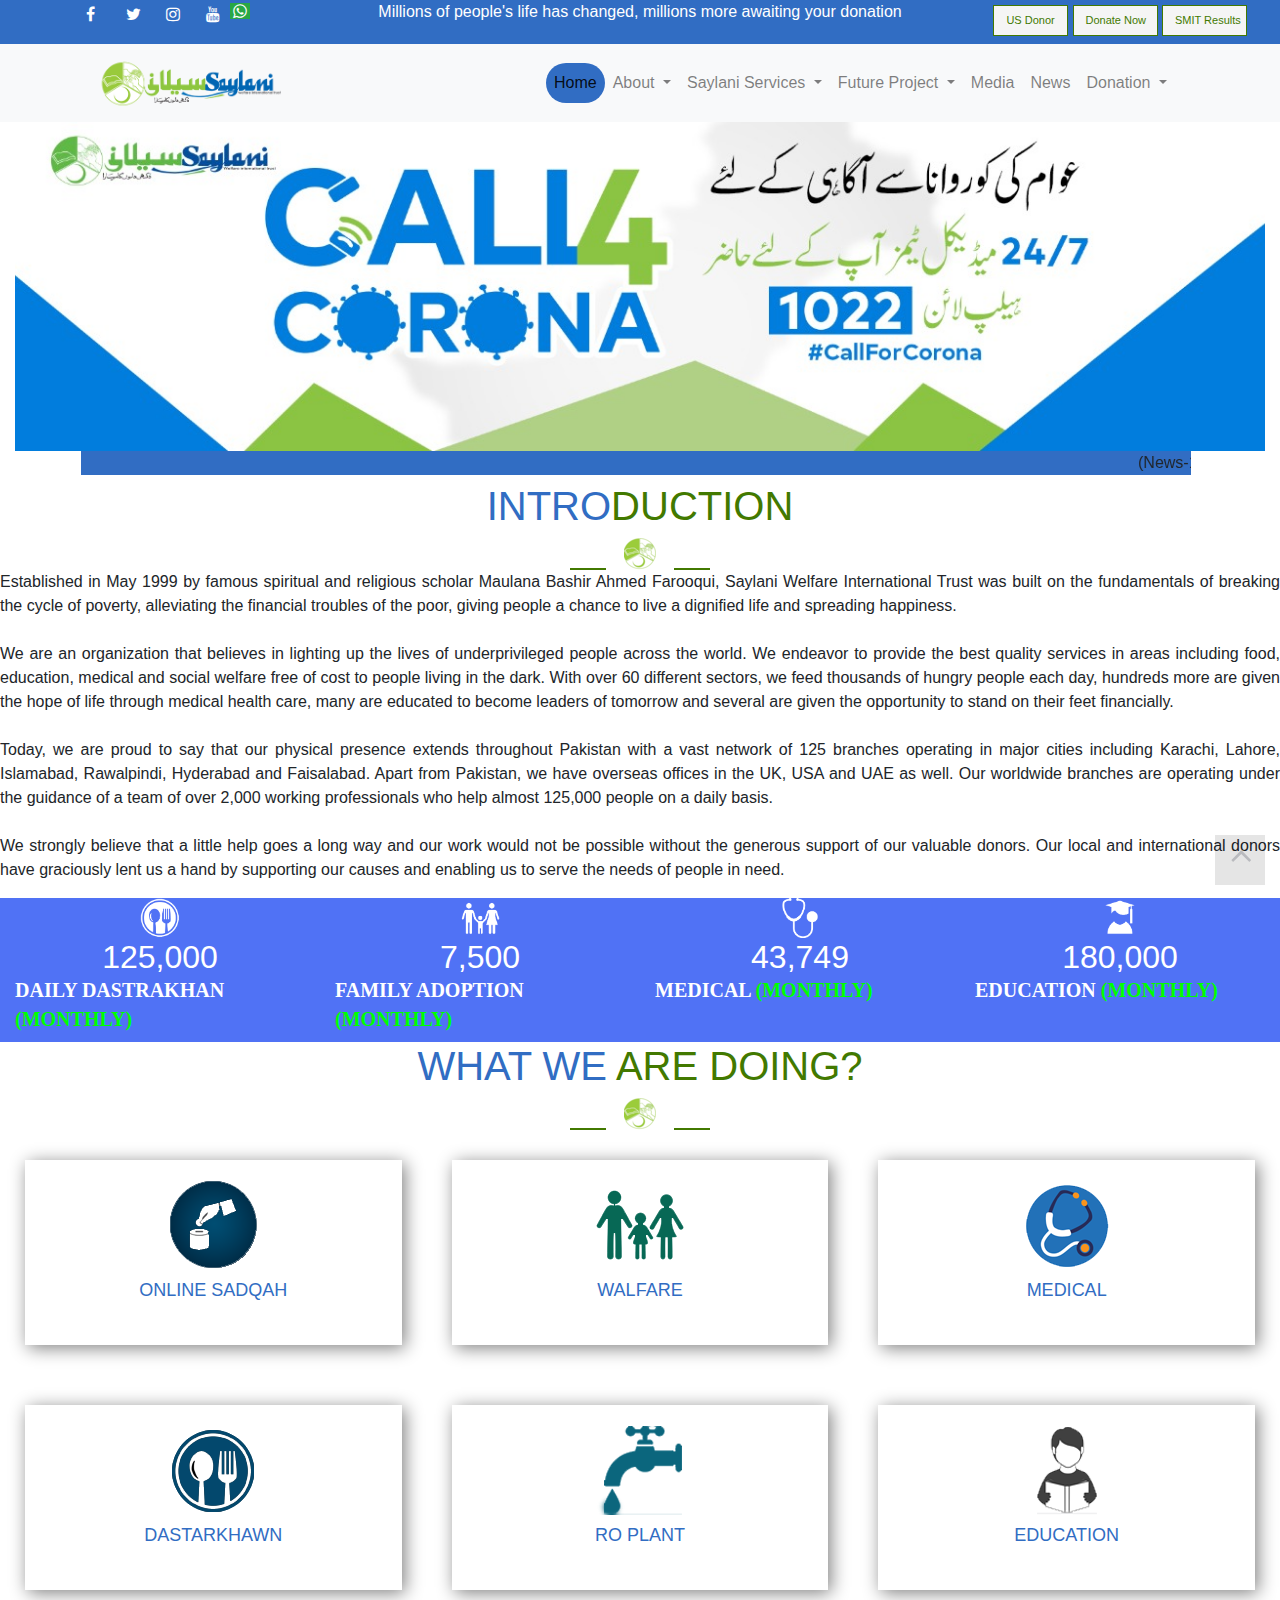
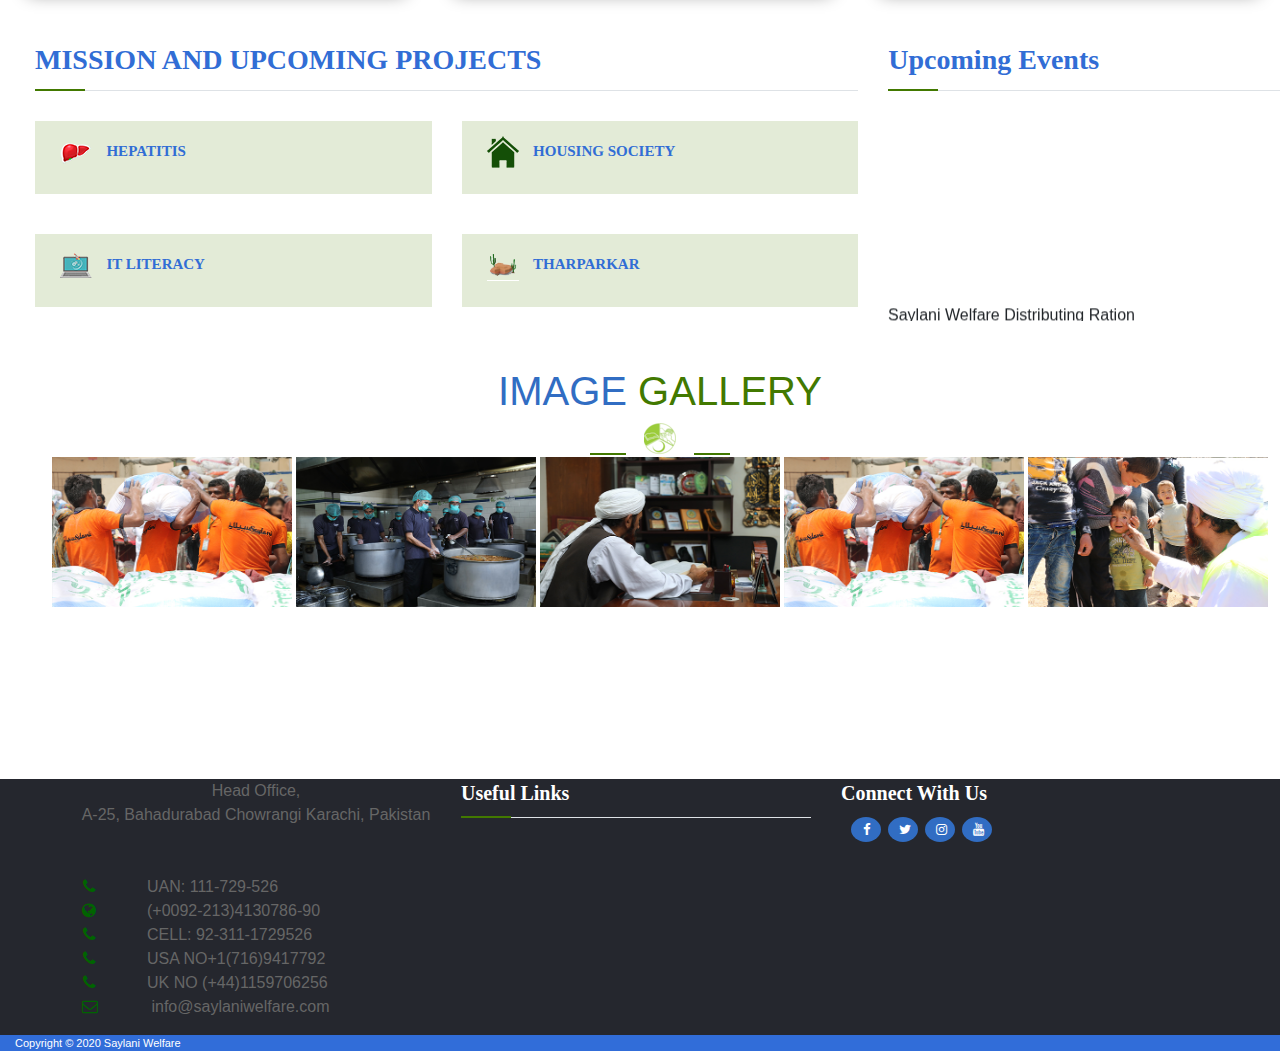
==== commit 42c99196: "file added" ====
--- a/index.html
+++ b/index.html
@@ -341,7 +341,7 @@
                 <div class="col-xs-12 col-sm-6 col-md-4 col-lg-4 ">
                     <div class="cards ">
                         <img src="images/icon/ROPLANT.png" alt="">
-                        <h1 class=" text-uppercase font-weight-500 ">online sadqah</h1>
+                        <h1 class=" text-uppercase font-weight-500 ">RO PLANT</h1>
                     </div>
                 </div>
                 <div class="col-xs-12 col-sm-6 col-md-4 col-lg-4 ">
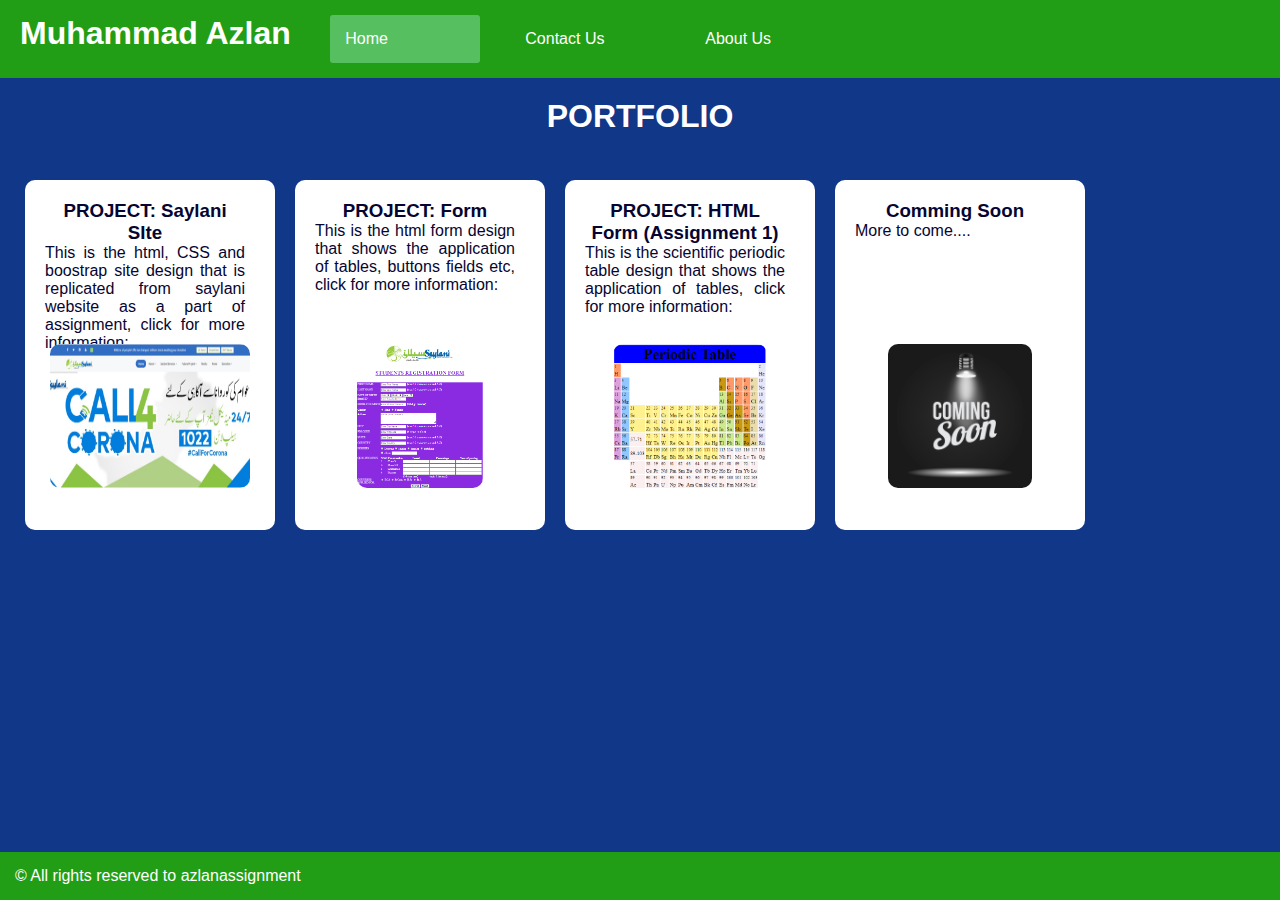
==== commit 4afdf90b: "finalized application" ====
--- a/index.html
+++ b/index.html
@@ -3,548 +3,78 @@
 
 <head>
     <meta charset="UTF-8">
+
     <meta name="viewport" content="width=device-width, initial-scale=1.0">
-    <title>Document</title>
-    <link rel="stylesheet" href="https://stackpath.bootstrapcdn.com/bootstrap/4.4.1/css/bootstrap.min.css"
-        integrity="sha384-Vkoo8x4CGsO3+Hhxv8T/Q5PaXtkKtu6ug5TOeNV6gBiFeWPGFN9MuhOf23Q9Ifjh" crossorigin="anonymous">
+    <title>Azlan</title>
 
-    <link rel="stylesheet" href="https://cdnjs.cloudflare.com/ajax/libs/font-awesome/4.7.0/css/font-awesome.min.css">
+
     <link rel="stylesheet" href="style.css">
 </head>
 
-<body>
-    <header>
-        <div class="header_top sm-text-center">
-            <div class="container-fluid">
-                <div class="row">
-                    <div class="col-md-3  wid">
-                        <div class="widget no-border m-0">
-                            <ul class="hd">
-                                <li><a href="#" class="fa fa-facebook" target="_blank"></a></li>
-                                <li><a href="#" class="fa fa-twitter" target="_blank"></a></li>
-                                <li><a href="#" class="fa fa-instagram" target="_blank"></a></li>
-                                <li><a href="#" class="fa fa-youtube" target="_blank"></a></li>
-                                <li><a href="#" class="fa fa-whatsapp" target="_blank"></a></li>
-                            </ul>
-                        </div>
-                    </div>
-                    <div class="col-md-6 wid">
-                        <span style="color: white;"> Millions of people's life has changed, millions more awaiting your
-                            donation</span>
+<body class="rt">
 
-                    </div>
-                    <div class="col-md-3 wid">
-                        <div class="mt-sm-10 mb-sm-10 no-border m-0">
-                            <button type="button" class="btn btn-outline-successs btns">US Donor</button>
-                            <button type="button" class="btn btn-outline-successs">Donate Now</button>
-                            <button type="button" class="btn btn-outline-successs">SMIT Results</button>
 
-                        </div>
-                    </div>
-                </div>
+    <div class="menu-bar">
+
+        <h1 class='hd'>Muhammad Azlan</h1>
+        <ul>
+            <li class="active"><a href="index.html">Home</a> </li>
+            <li><a href="contact.html">Contact Us</a> </li>
+            <li><a href="about.html">About Us</a> </li>
+        </ul>
+    </div>
+    <div>
+        <h1 class="hd1">PORTFOLIO</h1>
+    </div>
+    <div class="container">
+
+		<div class="item" onclick="window.location='saylanisite.html';">
+            <div class="wid">
+                <h3>PROJECT: Saylani SIte</h3>
+                <p>This is the html, CSS and boostrap site design that is replicated from saylani website as a part of assignment, click for more
+                    information:</p>
+            </div>
+            <div>
+                <img src="images/saylaniassignment.png" alt="">
             </div>
         </div>
-        <div class="header_bottom">
-
-
-            <div class="container">
-
-                <nav class="navbar navbar-expand-lg navbar-light bg-light">
-                    <a class="navbar-brand" href="#"><img src="images/gallery/Saylani-logo.png" alt=""></a>
-
-                    <button class="navbar-toggler" type="button" data-toggle="collapse"
-                        data-target="#navbarSupportedContent" aria-controls="navbarSupportedContent"
-                        aria-expanded="false" aria-label="Toggle navigation">
-                        <span class="navbar-toggler-icon"></span>
-                    </button>
-
-                    <div class="collapse navbar-collapse manuopt" id="navbarSupportedContent">
-                        <ul class="navbar-nav manu-bar ">
-                            <li class="nav-item active">
-                                <a class="nav-link" href="#">Home</span></a>
-                            </li>
-                            <li class="nav-item">
-                                <a class="nav-link dropdown-toggle" href="#" id="navbarDropdown" role="button"
-                                    data-toggle="dropdown" aria-haspopup="true" aria-expanded="false">
-                                    About
-                                </a>
-                                <div class="sub-manu-1">
-                                    <ul>
-                                        <li><a class="dropdown-item" href="#">Introduction</a></li>
-                                        <li><a class="dropdown-item" href="#">Chairman Message</a></li>
-                                        <li><a class="dropdown-item" href="#">Saylani Annaul Report</a></li>
-                                    </ul>
-
-                                </div>
-                            </li>
-                            <li class="nav-item">
-
-                                <a class="nav-link dropdown-toggle" href="#" id="navbarDropdown" role="button"
-                                    data-toggle="dropdown" aria-haspopup="true" aria-expanded="false">
-                                    Saylani Services
-                                </a>
-                                <div class="sub-manu-1">
-                                    <ul>
-                                        <li class="hoverthis"><a class="dropdown-item " href="#">Education<i
-                                                    class="fa fa-angle-right"></i></a>
-                                            <div class="sub-manu-l2">
-                                                <ul>
-                                                    <li class="hoverthis3"><a class="dropdown-item " href="#">Saylani
-                                                            Mass Training<i class="fa fa-angle-right"></i></a>
-                                                        <div class="sub-manu-l3">
-                                                            <ul>
-                                                                <li><a class="dropdown-item " href="#">SMIT Programs</a>
-                                                                </li>
-                                                                <li><a class="dropdown-item " href="#">Faculty</a></li>
-                                                                <li><a class="dropdown-item " href="#">Result</a></li>
-                                                                <li><a class="dropdown-item " href="#">Entry Test
-                                                                        Schedule</a></li>
-
-                                                            </ul>
-
-                                                        </div>
-                                                    </li>
-                                                    <li><a class="dropdown-item " href="#">Saylani Incubator</a></li>
-                                                    <li><a class="dropdown-item " href="#">Green House</a></li>
-                                                </ul>
-
-                                            </div>
-
-                                        </li>
-                                        <li class="hoverthis"><a class="dropdown-item" href="#">Medical<i
-                                                    class="fa fa-angle-right"></i></a>
-
-                                            <div class="sub-manu-l2">
-                                                <ul>
-                                                    <li><a class="dropdown-item " href="#">Saylani Blood Bank and
-                                                            thalasmia center</a></li>
-                                                    <li><a class="dropdown-item " href="#">Saylani Clinic/Hospital</a>
-                                                    </li>
-                                                    <li><a class="dropdown-item " href="#">Medial Internship Form</a>
-                                                    </li>
-                                                </ul>
-
-                                            </div>
-
-                                        </li>
-                                        <li class="hoverthis"><a class="dropdown-item" href="#">Walfare<i
-                                                    class="fa fa-angle-right"></i></a>
-                                            <div class="sub-manu-l2">
-                                                <ul>
-                                                    <li><a class="dropdown-item " href="#">Family Adoption</a></li>
-                                                    <li><a class="dropdown-item " href="#">Wedding Help</a></li>
-
-                                                </ul>
-
-                                            </div>
-                                        </li>
-                                        <li><a class="dropdown-item" href="#">Hajj Application Form</a></li>
-                                        <li><a class="dropdown-item" href="#">Saylani Dastarkhawn</a></li>
-                                        <li><a class="dropdown-item" href="#">Saylani RO Plant</a></li>
-                                    </ul>
-
-                                </div>
-                            </li>
-                            <li class="nav-item ">
-                                <a class="nav-link dropdown-toggle" href="#" id="navbarDropdown" role="button"
-                                    data-toggle="dropdown" aria-haspopup="true" aria-expanded="false">
-                                    Future Project
-                                </a>
-                                <div class="sub-manu-1">
-                                    <ul>
-                                        <li><a class="dropdown-item" href="#">Saylani University</a></li>
-                                        <li><a class="dropdown-item" href="#">Saylani City</a></li>
-
-                                    </ul>
-
-                                </div>
-                            </li>
-                            <li class="nav-item">
-                                <a class="nav-link " href="#">Media</a>
-                            </li>
-                            <li class="nav-item">
-                                <a class="nav-link" href="#">News</a>
-                            </li>
-                            <li class="nav-item">
-
-                                <a class="nav-link dropdown-toggle" href="#" id="navbarDropdown" role="button"
-                                    data-toggle="dropdown" aria-haspopup="true" aria-expanded="false">
-                                    Donation
-                                </a>
-                                <div class="sub-manu-1">
-                                    <ul>
-                                        <li><a class="dropdown-item" href="#">Bank Details</a></li>
-                                        <li><a class="dropdown-item" href="#">Sadqa</a></li>
-                                        <li><a class="dropdown-item" href="#">Aqiqa</a></li>
-                                        <li><a class="dropdown-item" href="#">Other Donations</a></li>
-                                        <li><a class="dropdown-item" href="#">Corona Effecties</a></li>
-                                        <li class="hoverthis hoverthis2"><a class="dropdown-item" href="#">Ramzan-2020<i
-                                                    class="fa fa-angle-right"></i></a>
-                                            <div class="sub-manu-l2">
-                                                <ul>
-                                                    <li><a class="dropdown-item " href="#">For Saudi Donation</a></li>
-
-
-                                                </ul>
-
-                                            </div>
-                                        </li>
-                                    </ul>
-
-                                </div>
-                            </li>
-                        </ul>
-
-                    </div>
-                </nav>
+        <div class="item" onclick="window.location='form.html';">
+            <div class="wid">
+                <h3>PROJECT: Form</h3>
+                <p>This is the html form design that shows the application 
+                    of tables, buttons fields etc, click for more
+                    information:</p>
+            </div>
+            <div>
+                <img src="images/form.PNG" alt="">
             </div>
         </div>
-    </header>
-
-    <div class="container-fluid">
-        <img class="slider" src="images/slider/2020-07-041586253345.jpeg" alt="">
-    </div>
-    <div class="container">
-        <marquee behavior="" direction="left"> (News-1 Dated:15-06-2019) PIAICNext Phase Admission in Islamabad And
-            Faisalabad" . </marquee>
-    </div>
-    <div class="container-fluid" style=" background-color: white;">
-        <div class="row ">
-
-            <h1 class="intro">intro<span class="duction">duction</span></h1>
-            <div class="col-12 title-icon">
-                <img src="images/icon/favicon.png" alt="">
+        <div class="item" onclick="window.location='priodictable.html';">
+            <div class="wid">
+                <h3>PROJECT: HTML Form (Assignment 1)</h3>
+                <p>This is the scientific periodic table design that shows the application of tables, click for more
+                    information:</p>
             </div>
             <div>
-
-                <p class="wow fadeInRightBig" style="text-align: justify; visibility: visible;">Established in May
-                    1999 by famous spiritual and religious scholar Maulana Bashir Ahmed Farooqui, Saylani
-                    Welfare International Trust was built on the fundamentals of breaking the cycle of poverty,
-                    alleviating the financial
-                    troubles of the poor, giving people a chance to live a dignified life and spreading happiness.
-                    <br>
-                    <br>
-                    We are an organization that believes in lighting up the lives of underprivileged people across
-                    the world. We
-                    endeavor to provide the best quality services in areas including food, education, medical and
-                    social welfare free
-                    of cost to people living in the dark. With over 60 different sectors, we feed thousands of
-                    hungry people each day,
-                    hundreds more are given the hope of life through medical health care, many are educated to
-                    become leaders of
-                    tomorrow and several are given the opportunity to stand on their feet financially.
-                    <br>
-                    <br>
-                    Today, we are proud to say that our physical presence extends throughout Pakistan with a vast
-                    network of 125
-                    branches operating in major cities including Karachi, Lahore, Islamabad, Rawalpindi, Hyderabad
-                    and
-                    Faisalabad. Apart from Pakistan, we have overseas offices in the UK, USA and UAE as well. Our
-                    worldwide
-                    branches are operating under the guidance of a team of over 2,000 working professionals who help
-                    almost
-                    125,000 people on a daily basis.
-                    <br>
-                    <br>
-                    We strongly believe that a little help goes a long way and our work would not be possible
-                    without the generous
-                    support of our valuable donors. Our local and international donors have graciously lent us a
-                    hand by supporting
-                    our causes and enabling us to serve the needs of people in need.
-
-                </p>
-            </div>
-        </div>
-    </div>
-    <div class="container-fluid services">
-
-        <div class="row">
-
-            <div class="col-xs-12 col-sm-6 col-md-3 ">
-                <div>
-                    <img src="images/icon/icon_food_png.png" style="height: 40px;">
-                    <h2 class=" text-white mt-0 mb-0">125,000</h2>
-                    <h5 class="text-white text-uppercase font-weight-600">Daily Dastrakhan<span
-                            class="text-themeout-colored font-weight-600">
-                            <font color="#00FF00">(Monthly)</font>
-                        </span></h5>
-                </div>
-            </div>
-            <div class="col-xs-12 col-sm-6 col-md-3 ">
-                <div>
-                    <img src="images/icon/icon_family_png.png" style="height: 40px;">
-                    <h2 class="text-white font-42 font-weight-500 mt-0 mb-0 ">7,500</h2>
-                    <h5 class="text-white text-uppercase font-weight-600">Family Adoption<span
-                            class="text-themeout-colored font-weight-600">
-                            <font color="#00FF00">(Monthly)</font>
-                        </span></h5>
-                </div>
-            </div>
-
-            <div class="col-xs-12 col-sm-6 col-md-3 ">
-                <div>
-                    <img src="images/icon/icon_medical_png.png" style="height: 40px;">
-                    <h2 class="text-white font-42 font-weight-500 mt-0 mb-0">43,749</h2>
-                    <h5 class="text-white text-uppercase font-weight-600">Medical<span class="font-weight-600">
-                            <font color="#00FF00">(Monthly)</font>
-                        </span></h5>
-                </div>
-            </div>
-            <div class="col-xs-12 col-sm-6 col-md-3 ">
-                <div>
-                    <img src="images/icon/icon_education_png.png" style="height: 40px;">
-                    <h2 class="text-white font-42 font-weight-500 mt-0 mb-0">180,000</h2>
-                    <h5 class="text-white text-uppercase font-weight-600">Education <span class="font-weight-600">
-                            <font color="#00FF00">(Monthly)</font>
-                        </span></h5>
-                </div>
-            </div>
-        </div>
-    </div>
-
-    <div class="container-fluid ">
-        <div class="row ">
-            <div class="col-md-12 col-md-offset-1">
-                <h1 class="intro">what we<span class="duction"> are doing?</span></h1>
-                <div class=" title-icon ">
-                    <img src="images/icon/favicon.png" alt="">
-                </div>
-            </div>
-        </div>
-
-        <div class="section-content">
-            <div class="row ">
-                <div class="col-xs-12 col-sm-6 col-md-4 col-lg-4 ">
-                    <div class="cards ">
-                        <img src="images/icon/onlinesadqah.png" alt="">
-                        <h1 class=" text-uppercase font-weight-500 ">online sadqah</h1>
-                    </div>
-                </div>
-                <div class="col-xs-12 col-sm-6 col-md-4 col-lg-4 ">
-                    <div class="cards ">
-                        <img src="images/icon/welfare.png" alt="">
-                        <h1 class=" text-uppercase font-weight-500 ">walfare</h1>
-                    </div>
-                </div>
-                <div class="col-xs-12 col-sm-6 col-md-4 col-lg-4 ">
-                    <div class="cards ">
-                        <img src="images/icon/medical.png" alt="">
-                        <h1 class=" text-uppercase font-weight-500 ">medical</h1>
-                    </div>
-                </div>
-                <div class="col-xs-12 col-sm-6 col-md-4 col-lg-4 ">
-                    <div class="cards ">
-                        <img src="images/icon/Dastarkhwan.png" alt="">
-                        <h1 class=" text-uppercase font-weight-500 ">dastarkhawn</h1>
-                    </div>
-                </div>
-                <div class="col-xs-12 col-sm-6 col-md-4 col-lg-4 ">
-                    <div class="cards ">
-                        <img src="images/icon/ROPLANT.png" alt="">
-                        <h1 class=" text-uppercase font-weight-500 ">RO PLANT</h1>
-                    </div>
-                </div>
-                <div class="col-xs-12 col-sm-6 col-md-4 col-lg-4 ">
-                    <div class="cards ">
-                        <img src="images/icon/education.png" alt="">
-                        <h1 class=" text-uppercase font-weight-500 ">education</h1>
-                    </div>
-                </div>
-
+                <img src="images/priodictable.PNG" alt="">
             </div>
         </div>
 
 
-
-    </div>
-    <section>
-        <div class="container-fluid">
-            <div class="row">
-                <div class="col-md-8">
-                    <h3 class=" line-bottom border-bottom mt-0">MISSION AND UPCOMING PROJECTS</h3>
-                    <div class="row">
-                        <div class="col-xs-12 col-sm-6 col-md-6 ">
-                            <div class="mission">
-                                <a href="#">
-                                    <img src="images/icon/Hepatitis.png" alt=""></a>
-                                <div class="media">
-                                    <h4>Hepatitis</h4>
-                                </div>
-                            </div>
-                        </div>
-                        <div class="col-xs-12 col-sm-6 col-md-6 ">
-                            <div class="mission">
-
-                                <a href="#">
-                                    <img src="images/icon/housing.png" alt=""></a>
-                                <div class="media">
-                                    <h4>housing Society</h4>
-                                </div>
-
-
-                            </div>
-                        </div>
-                        <div class="col-xs-12 col-sm-6 col-md-6 ">
-
-                            <div class="mission">
-                                <a href="#">
-                                    <img src="images/icon/IT.png" alt=""></a>
-                                <div class="media">
-                                    <h4>it literacy</h4>
-                                </div>
-
-                            </div>
-                        </div>
-                        <div class="col-xs-12 col-sm-6 col-md-6 ">
-                            <div class="mission">
-                                <a href="#">
-                                    <img src="images/icon/tharparkar.png" alt=""></a>
-                                <div class="media">
-                                    <h4>tharparkar</h4>
-                                </div>
-
-                            </div>
-                        </div>
-                    </div>
-                </div>
-                <div class="col-md-4 event">
-                    <h3 class="line-bottom border-bottom mt-0">Upcoming Events</h3>
-                    <p>
-                        <marquee direction="up" width="250" height="200" scrollamount="2">
-                            Saylani Welfare Distributing Ration &amp; Clothes to affected people of Balochistan More
-                            Details
-                            <br><br>
-                            Entry Test Accouncement (Graphic Designing &amp; Video Editing/Animation Course) On Sunday
-                            3rd
-                            March 2019 @ 11:00Am Vanue: 4rh Floor, Saylani Welfare International Trust HeadOffice
-                            Bahadurabad .More Details< <br><br>
-                                Dr Jamil Ahmed (Additional Inspector General of Police) &amp; Atiqmir Visit Saylani
-                                Welfare
-                                International Trust, Saylani Mass I.T. Training .More Details <br><br>
-                                PIAIC Entrance Exam Merit Ranking List Announced.More Details <br><br> President of
-                                Pakistan
-                                (Dr. Arif Alvi) Visited Saylani Welfare International Trust HeadOffice Karachi.More
-                                Details
-                        </marquee>
-                    </p>
-
-                </div>
+        <div class="item">
+            <div class="wid">
+                <h3>Comming Soon</h3>
+                <p>More to come....</p>
             </div>
-        </div>
-    </section>
-
-    <section>
-        <div class="container-fluid">
-            <div class="row">
-                <h1 class="intro">image<span class="duction"> gallery</span></h1>
-                <div class="col-12 title-icon">
-                    <img src="images/icon/favicon.png" alt="">
-                </div>
-
-            </div>
-            <div class=" flx">
-                <!-- <div class=" col-md-12 col-lg-12 ">
-
-                    <div class="flx">
-                        <div class="chk "></div>
-                        <div class="chk ">fdf</div>
-                        <div class="chk ">fdf</div>
-                        <div class="chk ">fdf</div>
-                        <div class="chk ">fdf</div>
-                    </div> 
-                </div> -->
-                <div class=" chk" style="display: none;"></div>
-                <div class=" chk">
-                    <img src="images/gallery/rashan2.jpg" alt="">
-                </div>
-                <div class=" chk">
-
-                    <img src="images/gallery/food.jpg" alt="">
-                </div>
-                <div class=" chk">
-                    <img src="images/gallery/hazrat.jpg" alt="">
-                </div>
-                <div class=" chk">
-                    <img src="images/gallery/rashan2.jpg" alt="">
-                </div>
-                <div class=" chk">
-                    <img src="images/gallery/hazrat2.jpg" alt="">
-                </div>
-
-            </div>
-
-        </div>
-
-    </section>
-    <footer class="">
-        <div class="container pt-70 pb-40">
-            <div class="row ">
-                <div class="col-md-4 col-sm-6 ">
-                    <div>
-                        <p>Head Office,
-                            <br> A-25, Bahadurabad Chowrangi
-                            Karachi, Pakistan </p>
-                        <ul class="list-inline mt-5">
-                            <li class="m-0 pl-10 pr-10"> <i class="fa fa-phone text-theme-colored mr-5"></i>UAN:
-                                111-729-526
-                            </li>
-                            <li class="m-0 pl-10 pr-10"> <i
-                                    class="fa fa-globe text-theme-colored mr-5"></i>(+0092-213)4130786-90</li>
-                            <li class="m-0 pl-10 pr-10"> <i class="fa fa-phone text-theme-colored mr-5"></i>CELL:
-                                92-311-1729526
-                            </li>
-                            <li class="m-0 pl-10 pr-10"> <i class="fa fa-phone text-theme-colored mr-5"></i>USA
-                                NO+1(716)9417792 </li>
-                            <li class="m-0 pl-10 pr-10"> <i class="fa fa-phone text-theme-colored mr-5"></i>UK NO
-                                (+44)1159706256 </li>
-                            <li class="m-0 pl-10 pr-10"> <i class="fa fa-envelope-o text-theme-colored mr-5"></i>
-                                info@saylaniwelfare.com</li>
-                        </ul>
-                    </div>
-                </div>
-                <div class="col-md-4 col-sm-6 ulinks">
-
-                    <h5 class="widget-title line-bottom border-bottom mt-0">Useful Links</h5>
-
-
-
-                </div>
-
-
-
-                <div class="col-md-4 col-sm-6 social">
-                    <h5 class="widget-title mb-10 text-white">Connect With Us</h5>
-                    <ul class="icn">
-                        <li class=" "><a href="https://www.facebook.com/pg/saylaniwelfare" target="_blank"><i
-                                    class="fa fa-facebook "></i></a></li>
-                        <li class="m-0 pl-10 pr-10"><a href="https://twitter.com/OfficialSwit" target="_blank"><i
-                                    class="fa fa-twitter "></i></a>
-                        </li>
-                        <li class="m-0 pl-10 pr-10"><a href="https://www.instagram.com/saylaniwelfare/"
-                                target="_blank"><i class="fa fa-instagram text-white "></i></a></li>
-                        <li class="m-0 pl-10 pr-10"><a href="https://www.youtube.com/c/SaylaniWelfareTrustOfficialPage"
-                                target="_blank"><i class="fa fa-youtube text-white"></i></a></li>
-
-                    </ul>
-                </div>
-
-            </div>
-
-        </div>
-
-
-        <div class="container-fluid  pt-15 pb-10">
-            <div class="row copyright">
-                <div class="col-md-6">
-                    <p class="text-black-777  font-11  m-0" style="color:white; font-family: sans-serif; font-size: 11px; font-weight: 200;">Copyright © 2020 Saylani Welfare
-                    </p>
-                </div>
-
+            <div>
+                <img src="images/comingsoon.jpg" alt="">
             </div>
         </div>
 
-    </footer>
-    <a class="scrollToTop " href="# " style="display: block;"><i class="fa fa-angle-up "></i></a>
+    </div>
+    <div class="foot">
+        <p> &#169; All rights reserved to azlanassignment</p>
+    </div>
 </body>
 
 </html>--- a/style.css
+++ b/style.css
@@ -1,598 +1,135 @@
-
-body{
-    text-align: center;
-    margin: 0px !important;
-    padding: 0px !important;
-}
-header{
-    background-color: #316DC3;
-}
-.container{
-    margin: 0px 66px !important;
+* {
+    padding: 0px;
+    margin: 0px;
 }
 
-.header-nav{
-
-    max-width: 2172px;
-    height: 70px;
+.rt {
+    background-color: rgb(17, 55, 136);
+    font-family: sans-serif;
 }
 
-h3, h4, h5, h6, .h3, .h4, .h5, .h6 {
-    /* font-family: 'Playfair Display', serif; */
-    font-family: 'Merriweather', serif;
-    font-weight: 600;
-    line-height: 1.42857143;
-    color: #316DD5;
-    text-align: left;
+.container {
+    padding: 15px;
+    display: flex;
+    flex-wrap: wrap;
 }
 
-/* .col-md-3{
-    background-color: chartreuse;
-}
-.col-md-6{
-    background-color: darkgreen;
-} */
-nav{
-    background-color: darkslategray;
+.item {
+    width: 210px;
+    height: 310px;
+    background-color: rgb(255, 255, 255);
+    border-radius: 10px;
+    margin: 10px;
+    padding: 20px;
+    text-align: center;
 }
 
-.slider{
-    width: 100%;
-    height: 100%;
-}
-marquee{
-    background-color: #316DC3;
+.item:hover {
+    transform: scale(1.1);
+    cursor: pointer;
 }
 
-.intro{
-text-transform: uppercase; 
-color: #316DC3;
-text-align: center;
-
-width: 100%;
-
-}
-.duction{
-color:#427900 !important;
-
+div img {
+    max-width: 200px;
+    height: 9em;
+    border-radius: 10px;
 }
 
-
-
-
-::selection {
-    background: #333333;
-    color: #fff;
-    text-shadow: none;
+.wid {
+    width: 200px;
+    height: 9em;
+    color: rgb(6, 5, 49);
 }
 
-.title-icon::before {
-    content: "";
-    height: 2px;
-    position: absolute;
-    right: 10px;
-    top: 30px;
-   
-    
-    
-
-
+p {
+    text-align: justify;
 }
 
-.services{
-background-color: rgba(36, 79, 242, 0.8) !important;
-
+.img {
+    display: block;
+    margin-left: auto;
+    margin-right: auto;
 }
 
-.cards {
-
-  
-    height: 185px;
-    padding: 0px 15px;
-    margin: 30px 10px 30px;
-    box-shadow: 3px 3px 17px gray;
-
-
-}
-.cards img{
-    margin-top: 20px;
-}
-.cards h1{
-    margin-top: 10px;
-   color: #316DC3;
-   font-size: 18px;
-   font-family: Arial, Helvetica, sans-serif;
-}
-section{
-    margin: 20px;
-    position: relative;
+h1, h2 {
+    display: block;
+    margin-left: auto;
+    margin-right: auto;
+    width: 50%;
     text-align: center;
-width: 100%;
-}
-.mission{
-    text-align: left;
-    margin: 0px 0px 40px;
-    background-color: rgb(227, 235, 215);
-    height: 73px;
-    padding: 15px 15px;
-}
-.mission a{
-margin: 0px 10px 100px;
-padding: 0px 0px 10px;
-}
-.event{
-text-align: left;
-    
-    background-color: white !important;
-    height: 294px;
-    padding: 0px 15px;
-}
-.event marquee{
-    background-color: white !important;
-    text-align: left;
-}
-.media{
-    display: inline;
-}
-.media h4{
-    display: inline;
-    text-transform: uppercase;
-    font-size: 15px;
+    color: blueviolet;
+    text-decoration: underline;
 }
 
-
-.flx {
-    display: flex;
-    flex-wrap: wrap;
-    padding: 0px;
-    justify-content: center;
-    /* margin: 0px 80px; */
+form {
+    background-color: blueviolet;
+    display: inline-block;
 }
 
-.chk {
+label, td {
+    vertical-align: top;
+    color: white;
+}
 
-    height: 300px;
-    background-color: rgb(255, 255, 255);
-    border-radius: 10px;
-   margin: auto;
-    padding: auto;
-    text-align: left;
+.sp {
+    margin-bottom: 10px;
+}
+
+.tabl {
+    margin-top: 50px;
+}
+
+.menu-bar {
+    background-color: rgb(34, 158, 22);
+    color: rgb(255, 255, 255);
     
 }
 
-.chk img {
-    width: 100%;
-    height: 50%;
-
+.menu-bar ul {
+    display: inline-flex;
+    list-style: none;
+    color: wheat;
 }
 
-
- @media only screen and (min-width: 481px) {
-    .flx {
-        justify-content:left;
-       
-    }
-    .chk {
-        max-width: 50%;
-    }
-
-    .chk img {
-
-        height: 100%;
-
-    }
+.menu-bar ul li {
+    padding: 15px;
+    margin: 15px;
+    width: 120px;
 }
 
-@media only screen and (min-width: 770px) {
-    .flx {
-        justify-content:center;
-       
-    }
-    .chk {
-        width: 240px;
-        margin: 2px;
-    }
-
-    .chk img {
-
-        height: 50%;
-
-    }
-}
-  @media only screen and (max-width: 480px) {
-
-    .flx {
-        justify-content:left;
-        margin: 0px;
-    }
-
- .chk {
-        max-width: 100%;
-    }
-    .chk img {
-        width: 100%;
-        height: 100%;
-
-    }
-} 
-
-footer {
-    background-color: rgb(37, 39, 46);
-    color: #666666;
-    
-
-}
-footer .copyright{
-    background-color: #316DD9;
-}
-footer .copyright p{
-    text-align: left;
+.menu-bar ul li a {
+    text-decoration: none;
+    color: white;
 }
 
-.footer_top{
-    text-align: left !important;
-    margin: 0px 15px;
+.active, .menu-bar ul li:hover {
+    background-color: rgb(164, 240, 205,0.4);
+   border-radius: 3px;
 }
 
+.foot{
 
-.list-inline{
-    text-align: left;
+    background-color: rgb(34, 158, 22);
+    color: rgb(255, 255, 255);
+    padding: 15px;
+    position: fixed;
+    width: 100%;
+    bottom: 0px;
+    z-index: +3;
 }
-
-.fa-phone,.fa-globe,.fa-envelope-o{
-
-    color: darkgreen;
-
-}
-
-.icn{
-    text-decoration: none;
-    list-style: none;
-    display: inline-flex;
-    text-align: left;
-    padding-inline-start: 10px !important;
-    margin-block-start: 0em;
-    margin-block-end: 0em;
-    
-}
-.icn a{
-    padding: 5px;
-
-}
-
-.social{
-
-    height: 68px;
-    text-align: left;
-}
-.ulinks{
-    height: 28px;
-}
-
-.alignn{
-    text-align: right;
-}
-.ulinks h5{
-    border-bottom: 1px solid grey;
-    text-align: left;
-    color: white;
-}
-.line-bottom {
-    position: relative;
-    margin-bottom: 30px;
-    padding-bottom: 10px;
-}
-.line-bottom:after {
-    bottom: -1px;
-    content: "";
-    height: 2px;
-    left: 0;
-    position: absolute;
-    width: 50px;
-    background-color: #427900;
-}
-
-.title-icon {
-    margin: 0 auto;
-    max-width: 160px;
-    position: relative;
-}
-.title-icon::before {
-    content: "";
-    height: 2px;
-    position: absolute;
-    right: 10px;
-    top: 30px;
-    width: 36px;
-    background-color: #427900;
-}
-.title-icon::after {
-    content: "";
-    height: 2px;
-    left: 10px;
-    position: absolute;
-    top: 30px;
-    width: 36px;
-    background-color: #427900;
-}
-
-.fa {
-   
-
-    width: 20px;
-    text-align: center;
-    text-decoration: none;
-    
-  }
-.fa-angle-up{
-    color: rgba(117, 120, 131, 0.4);
-   font-size: 35px;
-   
-}
-  
-  /* Add a hover effect if you want */
-  .fa:hover {
-    opacity: 0.7;
-  }
-  
-  /* Set a specific color for each brand */
-  
-  /* Facebook */
-  .fa-facebook {
-    background: #316DC3 ;
-    color: white;
-  }
-  
-  /* Twitter */
-  .fa-twitter {
-    background: #316DC3 ;
-    color: white;
-  }
-  .bg-theme-colored {
-    background-color: #316DC3 !important;
-
-}
-.fa-instagram {
-    background: #316DC3 ;
-    color: white;
-  }
-  .fa-youtube {
-    background: #316DC3 ;
-    color: white;
-  }
-  .fa-whatsapp {
-    background: var(--green) ;
-    color: white;
-    
-
-    
-  }
-
-
-  footer .fa {
-   
-
-    padding: 3px;
-    margin: 0 3px;
-
-  }
-
-  header .fa-facebook,header .fa-youtube,header .fa-twitter,header .fa-instagram{
-    /* border-radius: 50%; */
-    padding: 6px !important;
-    margin: 0px 10px 0px !important;
-    background: #316DC3 !important;
-}
-
-  footer .fa-facebook,footer .fa-youtube,footer .fa-twitter,footer .fa-instagram{
-      /* border-radius: 50%; */
-      padding: 6px !important;
-      margin: 0px 0px 0px !important;
-      background: none;
-  }
-  
-
-  .icn a{
-text-align: center;
-background-color:#316DC3 ;
-border-radius: 50%;
-width: 30px !important;
-height: 30px !important;
-font-size: 13px;
-line-height: 30px;
-margin: 2px 7px 2px 0;
-
-
-  }
-  .icn li{
-
-/* padding-top: 5px; */
-vertical-align:middle;
-font-size: 13px;
-text-align: center;
-  }
-  .icn i{
-width: 20px;
-height: 22px;  
-
-}
-
-
 .hd{
     color: white;
     text-decoration: none;
-    text-align: center;
-    display: inline-flex;
-    list-style: none;
-    padding: 0px
-    
-  
+    size: 300%;
+    padding: 20px;
+    display: inline;
+    text-align: left;
 }
-
-.btn-outline-successs{
-border: 1px solid #427900;
-color: #427900;
-background-color: #f5f5f5;
-font-family: Arial, Helvetica, sans-serif;
-font-weight: 200;
-white-space: nowrap;
-font-size: 11px;
-border-radius: 0px;
-
-}
-
-.btn{
-    width: 85px;
-
-margin: 5px 0px;
-}
-.btns{
-    width: 75px !important;
-}
-
-.wid{
-    max-height: 70px;
+.hd1{
+    color: white;
+    text-decoration: none;
+    size: 300%;
+    padding: 20px;
     text-align: center;
 }
 
-
-
-:root{
-    --navcol: rgb(255, 255, 255);
-    --fontcol: grey;
-    --hovercol:#316DC3;
-    }
-    .sub-manu-1{
-        display:none;
-    }
-    .navbar-toggler:focus{
-    background-color: seagreen;
-    
-    }
-    .active,.manu-bar li:hover{
-        background-color: var(--hovercol);
-        border-radius: 30px;
-        
-    }
-    
-    .manu-bar li:hover .sub-manu-1 {
-        display: block;
-        position: absolute;
-        background-color: var(--navcol);
-        columns: var(--fontcol);
-    }
-    
-    .manu-bar li:hover .sub-manu-1 ul{
-           display: block;
-           list-style: none;
-          
-           margin: 10px 0px;
-           padding: 0px;
-    
-         
-    }
-    .manu-bar li:hover .sub-manu-1 ul li{
-        
-       min-width: 150px;
-      width: auto;
-        
-        padding: 10px;
-        border-bottom: 1px dotted white;
-        background:transparent;
-        border-radius: 0;
-        text-align: left;
-        margin: 0px;
-           padding: 0px;
-        
-        
-    }
-    
-    .manu-bar li:hover .sub-manu-1 ul li:last-child{
-        border-bottom: none;
-    }
-    
-    .manu-bar li:hover .sub-manu-1 ul li a:hover{
-        color:rgb(15, 199, 15);
-    }
-    
-    .fa-angle-right{
-        float: right;
-    }
-    
-    
-    .sub-manu-l2 {
-        display: none;}
-    
-    .hoverthis:hover .sub-manu-l2 {
-        position: absolute;
-        display: block;
-        margin-left: 200px;
-        background-color: var(--navcol);
-        margin-top: -33px;
-    
-    }
-    .hoverthis2:hover .sub-manu-l2{
-        margin-left: 165px;
-    }
-    .hoverthis2:hover .sub-manu-l2 ul{
-        min-width: 150px !important;
-      width: auto;
-    }
-    .hoverthis:hover .sub-manu-l2 ul {
-      
-      min-width: 250px;
-      width: auto;
-    }
-    
-    
-    
-    .sub-manu-l3 {
-        display: none;}
-    
-    .hoverthis3:hover .sub-manu-l3 {
-        position: absolute;
-        display: block;
-        margin-left: 249px;
-        background-color: var(--navcol);
-        margin-top: -42px;
-    
-    }
-    
-    .navbar-brand img{
-        max-width: 225px;
-        height: 52px;
-
-    }
-    .header_bottom{background-color: #f8f9fa!important}
-    
-    .manuopt{
-        justify-content: right;
-    }
-
-    /* @media only screen and (min-width: 768px){}
-    .navbar-expand-lg .navbar-collapse {
-        display: -ms-flexbox!important;
-        display: flex!important;
-        -ms-flex-preferred-size: auto;
-        flex-basis: auto;
-    } */
-
-    .list-inline {
-        padding-left: 0;
-        margin-left: -5px;
-        list-style: none;
-    }
-
-    .scrollToTop {
-        background: rgba(0, 0, 0, 0.1);
-        bottom: 15px;
-        display: none;
-        height: 50px;
-        padding: 2px;
-        position: fixed;
-        right: 15px;
-        text-align: center;
-        text-decoration: none;
-        width: 50px;
-        z-index: 99999;
-    }